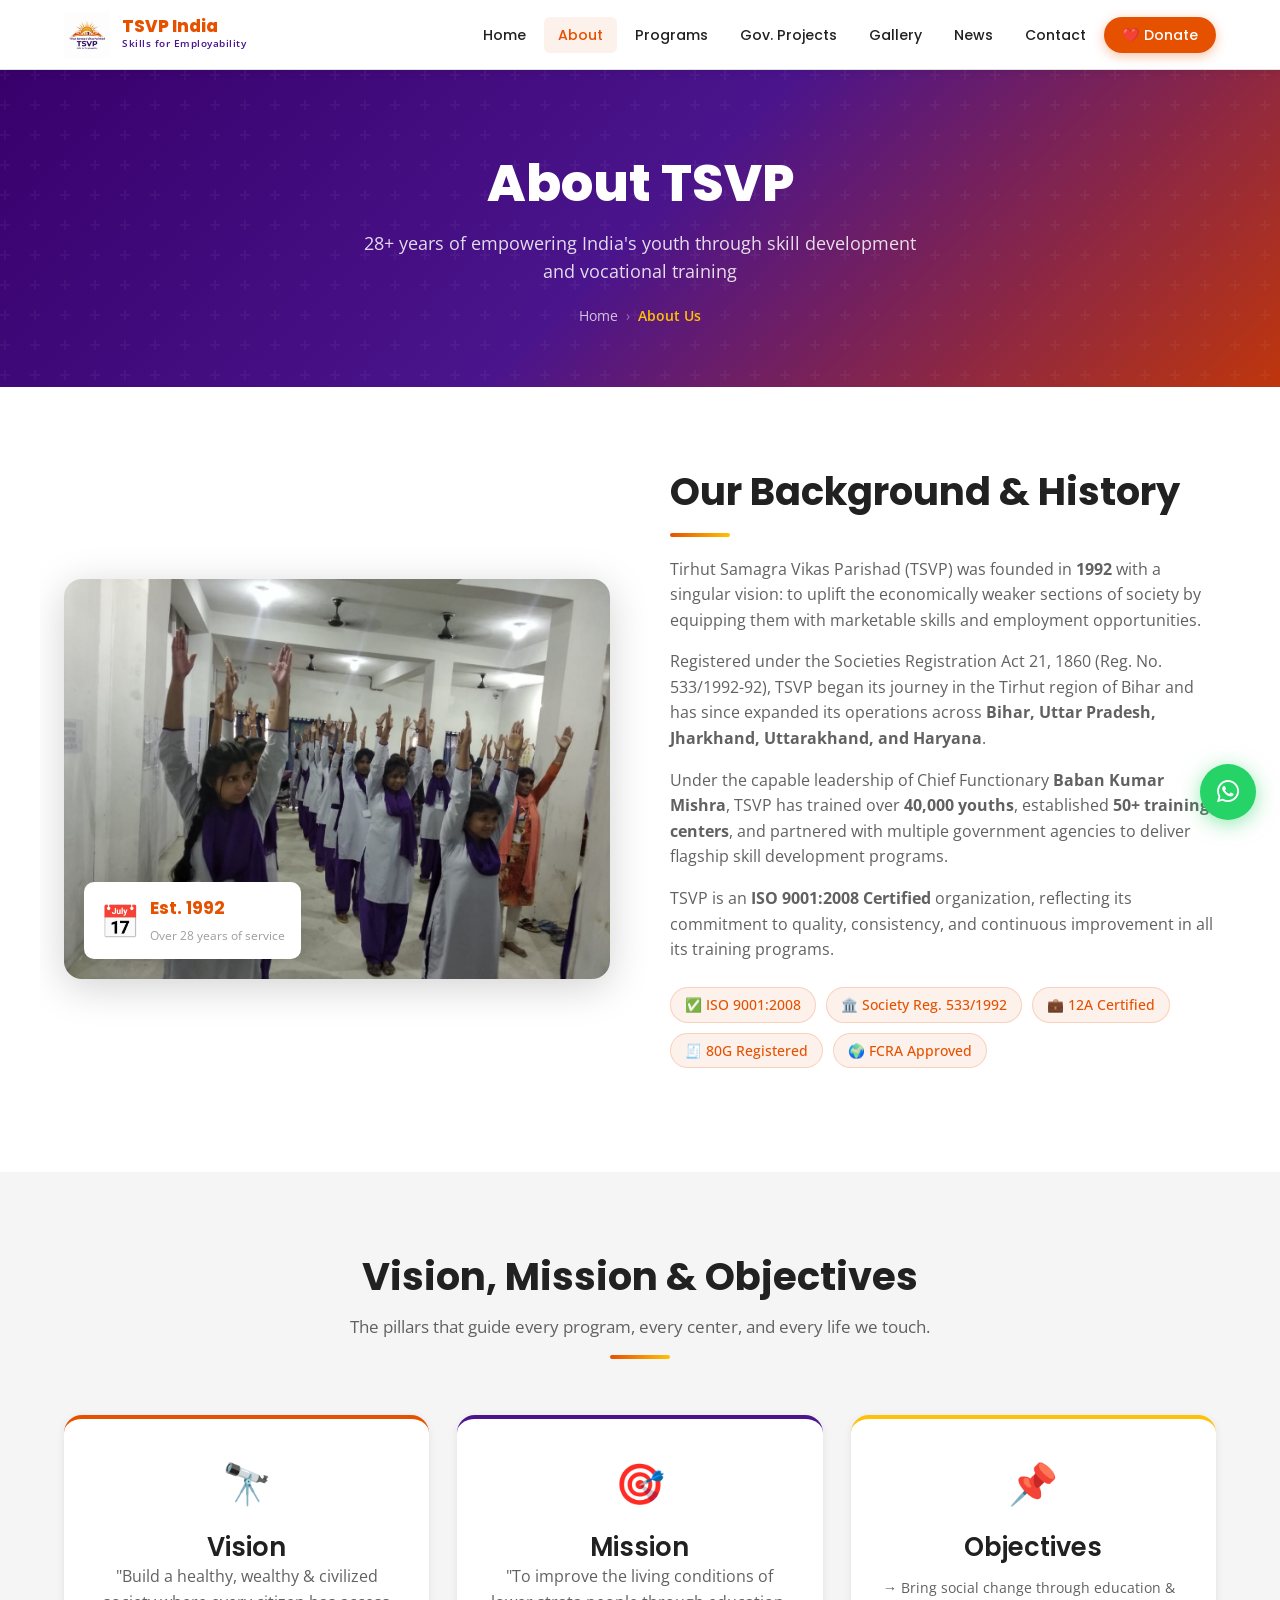
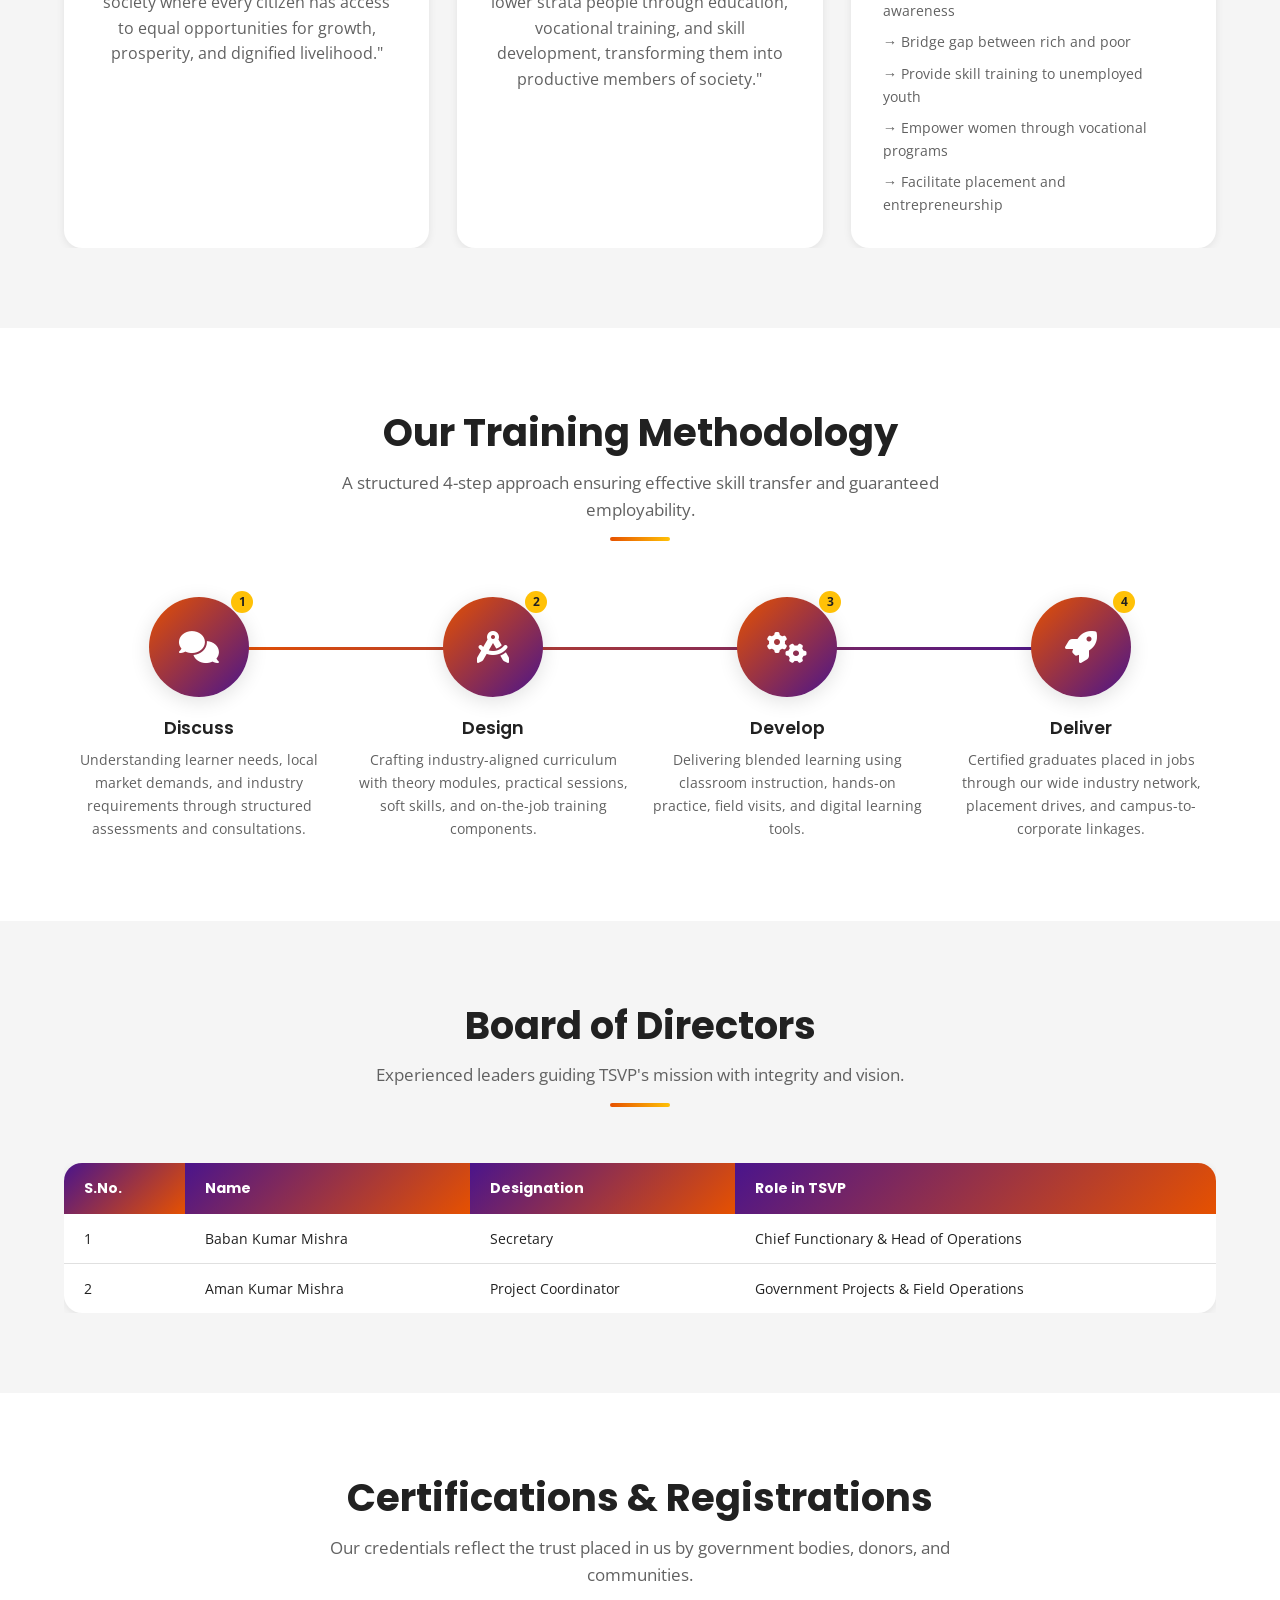
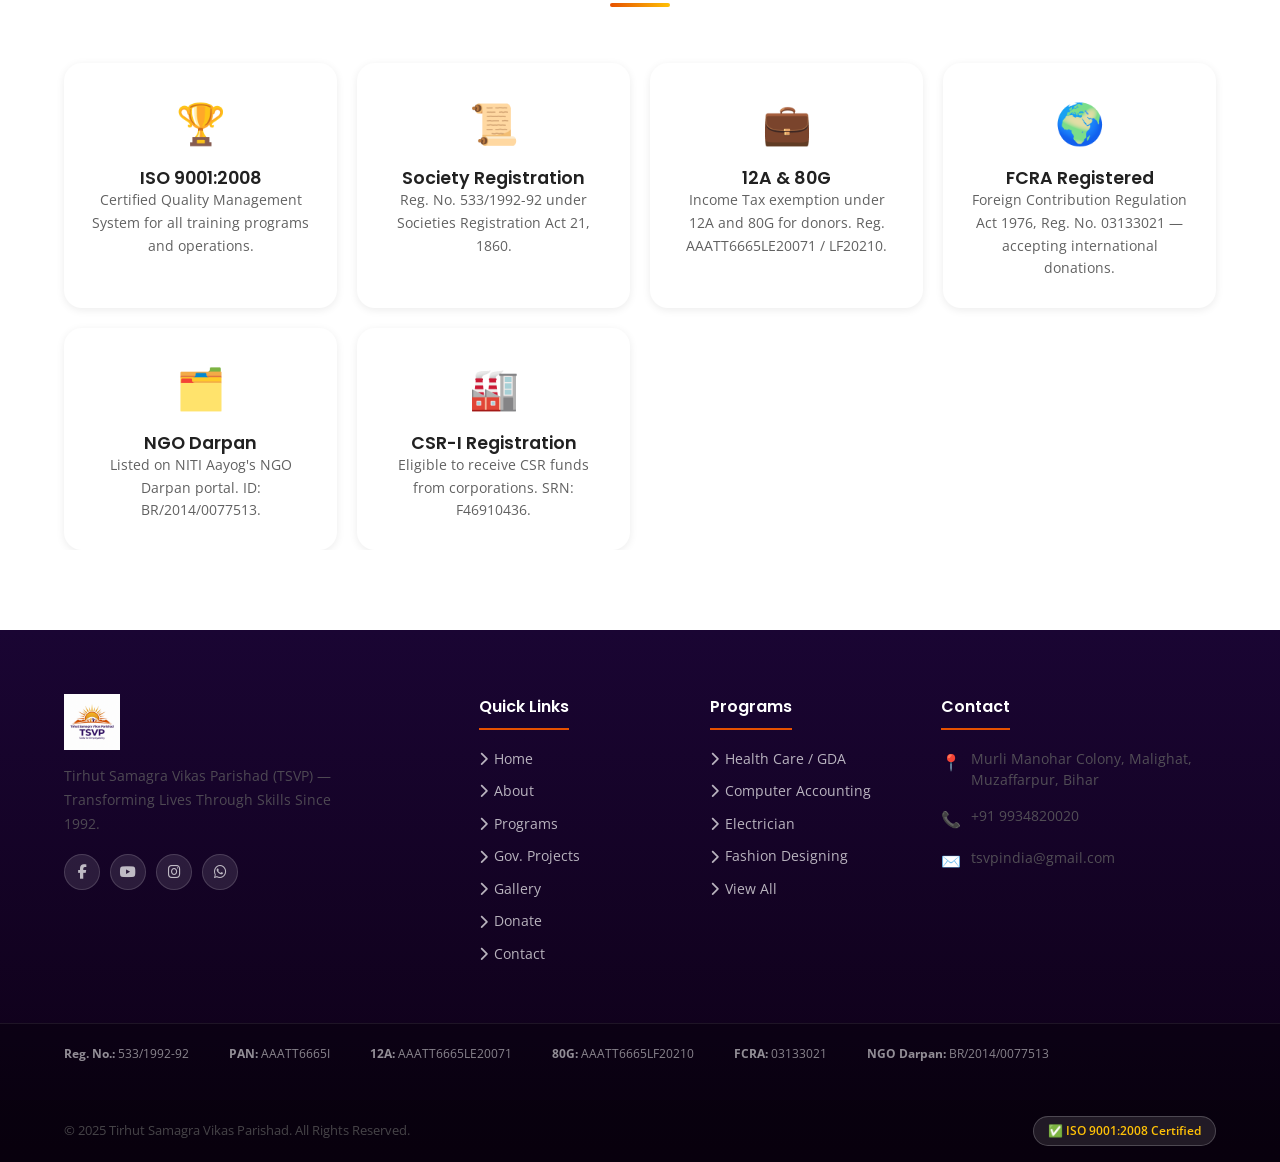
==== about.html @ 784c634b "Modernize TSVP India: WhatsApp integration & Responsive UI fixes" ====
<!DOCTYPE html>
<html lang="en">

<head>
    <meta charset="UTF-8" />
    <meta name="viewport" content="width=device-width, initial-scale=1.0" />
    <title>About Us — TSVP India | Tirhut Samagra Vikas Parishad</title>
    <meta name="description"
        content="Learn about Tirhut Samagra Vikas Parishad (TSVP) — our history, vision, mission, and the team dedicated to empowering youth through vocational training since 1992." />
    <link rel="stylesheet" href="css/style.css?v=2" />
    <link rel="stylesheet" href="https://cdnjs.cloudflare.com/ajax/libs/font-awesome/6.5.0/css/all.min.css" />
</head>

<body>

    <!-- NAVBAR -->
    <nav class="navbar">
        <div class="container">
            <a href="index.html" class="navbar-brand">
                <img src="images/logo.png" alt="TSVP Logo" />
                <div class="navbar-brand-text">
                    <span class="brand-name">TSVP India</span>
                    <span class="brand-tagline">Skills for Employability</span>
                </div>
            </a>
            <ul class="navbar-nav">
                <li><a href="index.html">Home</a></li>
                <li><a href="about.html">About</a></li>
                <li><a href="programs.html">Programs</a></li>
                <li><a href="projects.html">Gov. Projects</a></li>
                <li><a href="gallery.html">Gallery</a></li>
                <li><a href="news.html">News</a></li>
                <li><a href="contact.html">Contact</a></li>
                <li><a href="donate.html" class="navbar-donate-btn">❤️ Donate</a></li>
            </ul>
            <button class="hamburger" aria-label="Toggle menu"><span></span><span></span><span></span></button>
        </div>
    </nav>
    <nav class="mobile-nav">
        <a href="index.html">🏠 Home</a>
        <a href="about.html">📋 About</a>
        <a href="programs.html">📚 Programs</a>
        <a href="projects.html">🏛️ Gov. Projects</a>
        <a href="gallery.html">🖼️ Gallery</a>
        <a href="news.html">📰 News &amp; Events</a>
        <a href="contact.html">📞 Contact</a>
        <a href="donate.html">❤️ Donate Now</a>
    </nav>

    <!-- PAGE HERO -->
    <div class="page-offset"></div>
    <section class="page-hero">
        <div class="page-hero-content container">
            <h1>About TSVP</h1>
            <p>28+ years of empowering India's youth through skill development and vocational training</p>
            <div class="breadcrumb">
                <a href="index.html">Home</a>
                <span class="sep">›</span>
                <span class="current">About Us</span>
            </div>
        </div>
    </section>

    <!-- BACKGROUND & HISTORY -->
    <section class="section section-alt">
        <div class="container">
            <div class="about-intro-grid">
                <div class="about-intro-img">
                    <img src="images/Students%20exercise.jpeg" alt="TSVP Training Center"
                        onerror="this.style.background='linear-gradient(135deg,#4A148C,#E65100)';this.style.height='420px';" />
                    <div class="about-intro-badge">
                        <span class="badge-icon">📅</span>
                        <div class="badge-text">
                            <strong>Est. 1992</strong>
                            <span>Over 28 years of service</span>
                        </div>
                    </div>
                </div>
                <div class="about-intro-content">
                    <div class="section-header" style="text-align:left;margin-bottom:20px;">
                        <h2>Our Background &amp; History</h2>
                        <div class="title-line" style="margin:12px 0 0;"></div>
                    </div>
                    <p>Tirhut Samagra Vikas Parishad (TSVP) was founded in <strong>1992</strong> with a singular vision:
                        to uplift the economically weaker sections of society by equipping them with marketable skills
                        and employment opportunities.</p>
                    <p>Registered under the Societies Registration Act 21, 1860 (Reg. No. 533/1992-92), TSVP began its
                        journey in the Tirhut region of Bihar and has since expanded its operations across
                        <strong>Bihar, Uttar Pradesh, Jharkhand, Uttarakhand, and Haryana</strong>.
                    </p>
                    <p>Under the capable leadership of Chief Functionary <strong>Baban Kumar Mishra</strong>, TSVP has
                        trained over <strong>40,000 youths</strong>, established <strong>50+ training centers</strong>,
                        and partnered with multiple government agencies to deliver flagship skill development programs.
                    </p>
                    <p>TSVP is an <strong>ISO 9001:2008 Certified</strong> organization, reflecting its commitment to
                        quality, consistency, and continuous improvement in all its training programs.</p>
                    <div class="about-intro-highlights">
                        <span class="highlight-tag">✅ ISO 9001:2008</span>
                        <span class="highlight-tag">🏛️ Society Reg. 533/1992</span>
                        <span class="highlight-tag">💼 12A Certified</span>
                        <span class="highlight-tag">🧾 80G Registered</span>
                        <span class="highlight-tag">🌍 FCRA Approved</span>
                    </div>
                </div>
            </div>
        </div>
    </section>

    <!-- VISION MISSION GOALS -->
    <section class="section">
        <div class="container">
            <div class="section-header">
                <h2>Vision, Mission &amp; Objectives</h2>
                <p>The pillars that guide every program, every center, and every life we touch.</p>
                <div class="title-line"></div>
            </div>
            <div class="vmg-grid">
                <div class="vmg-card">
                    <div class="vmg-icon">🔭</div>
                    <h3>Vision</h3>
                    <p>"Build a healthy, wealthy &amp; civilized society where every citizen has access to equal
                        opportunities for growth, prosperity, and dignified livelihood."</p>
                </div>
                <div class="vmg-card">
                    <div class="vmg-icon">🎯</div>
                    <h3>Mission</h3>
                    <p>"To improve the living conditions of lower strata people through education, vocational training,
                        and skill development, transforming them into productive members of society."</p>
                </div>
                <div class="vmg-card">
                    <div class="vmg-icon">📌</div>
                    <h3>Objectives</h3>
                    <ul style="text-align:left;margin-top:12px;">
                        <li style="margin-bottom:8px;font-size:0.9rem;color:var(--text-light);">→ Bring social change
                            through education &amp; awareness</li>
                        <li style="margin-bottom:8px;font-size:0.9rem;color:var(--text-light);">→ Bridge gap between
                            rich and poor</li>
                        <li style="margin-bottom:8px;font-size:0.9rem;color:var(--text-light);">→ Provide skill training
                            to unemployed youth</li>
                        <li style="margin-bottom:8px;font-size:0.9rem;color:var(--text-light);">→ Empower women through
                            vocational programs</li>
                        <li style="font-size:0.9rem;color:var(--text-light);">→ Facilitate placement and
                            entrepreneurship</li>
                    </ul>
                </div>
            </div>
        </div>
    </section>

    <!-- OUR APPROACH -->
    <section class="section section-alt">
        <div class="container">
            <div class="section-header">
                <h2>Our Training Methodology</h2>
                <p>A structured 4-step approach ensuring effective skill transfer and guaranteed employability.</p>
                <div class="title-line"></div>
            </div>
            <div class="approach-steps">
                <div class="approach-step">
                    <div class="step-circle">
                        <i class="fas fa-comments"></i>
                        <span class="step-number">1</span>
                    </div>
                    <h4>Discuss</h4>
                    <p style="font-size:0.9rem;color:var(--text-light);margin-top:8px;">Understanding learner needs,
                        local market demands, and industry requirements through structured assessments and
                        consultations.</p>
                </div>
                <div class="approach-step">
                    <div class="step-circle">
                        <i class="fas fa-drafting-compass"></i>
                        <span class="step-number">2</span>
                    </div>
                    <h4>Design</h4>
                    <p style="font-size:0.9rem;color:var(--text-light);margin-top:8px;">Crafting industry-aligned
                        curriculum with theory modules, practical sessions, soft skills, and on-the-job training
                        components.</p>
                </div>
                <div class="approach-step">
                    <div class="step-circle">
                        <i class="fas fa-cogs"></i>
                        <span class="step-number">3</span>
                    </div>
                    <h4>Develop</h4>
                    <p style="font-size:0.9rem;color:var(--text-light);margin-top:8px;">Delivering blended learning
                        using classroom instruction, hands-on practice, field visits, and digital learning tools.</p>
                </div>
                <div class="approach-step">
                    <div class="step-circle">
                        <i class="fas fa-rocket"></i>
                        <span class="step-number">4</span>
                    </div>
                    <h4>Deliver</h4>
                    <p style="font-size:0.9rem;color:var(--text-light);margin-top:8px;">Certified graduates placed in
                        jobs through our wide industry network, placement drives, and campus-to-corporate linkages.</p>
                </div>
            </div>
        </div>
    </section>

    <!-- BOARD OF DIRECTORS -->
    <section class="section">
        <div class="container">
            <div class="section-header">
                <h2>Board of Directors</h2>
                <p>Experienced leaders guiding TSVP's mission with integrity and vision.</p>
                <div class="title-line"></div>
            </div>
            <div style="overflow-x:auto;">
                <table class="board-table">
                    <thead>
                        <tr>
                            <th>S.No.</th>
                            <th>Name</th>
                            <th>Designation</th>
                            <th>Role in TSVP</th>
                        </tr>
                    </thead>
                    <tbody>
                        <tr>
                            <td>1</td>
                            <td>Baban Kumar Mishra</td>
                            <td>Secretary</td>
                            <td>Chief Functionary &amp; Head of Operations</td>
                        </tr>
                        <tr>
                            <td>2</td>
                            <td>Aman Kumar Mishra</td>
                            <td>Project Coordinator</td>
                            <td>Government Projects &amp; Field Operations</td>
                        </tr>
                    </tbody>
                </table>
            </div>
        </div>
    </section>

    <!-- ISO & CERTIFICATIONS -->
    <section class="section section-alt">
        <div class="container">
            <div class="section-header">
                <h2>Certifications &amp; Registrations</h2>
                <p>Our credentials reflect the trust placed in us by government bodies, donors, and communities.</p>
                <div class="title-line"></div>
            </div>
            <div style="display:grid;grid-template-columns:repeat(auto-fit,minmax(260px,1fr));gap:20px;">
                <div class="card" style="padding:28px;text-align:center;">
                    <div style="font-size:2.5rem;margin-bottom:12px;">🏆</div>
                    <h4>ISO 9001:2008</h4>
                    <p style="font-size:0.88rem;">Certified Quality Management System for all training programs and
                        operations.</p>
                </div>
                <div class="card" style="padding:28px;text-align:center;">
                    <div style="font-size:2.5rem;margin-bottom:12px;">📜</div>
                    <h4>Society Registration</h4>
                    <p style="font-size:0.88rem;">Reg. No. 533/1992-92 under Societies Registration Act 21, 1860.</p>
                </div>
                <div class="card" style="padding:28px;text-align:center;">
                    <div style="font-size:2.5rem;margin-bottom:12px;">💼</div>
                    <h4>12A &amp; 80G</h4>
                    <p style="font-size:0.88rem;">Income Tax exemption under 12A and 80G for donors. Reg.
                        AAATT6665LE20071 / LF20210.</p>
                </div>
                <div class="card" style="padding:28px;text-align:center;">
                    <div style="font-size:2.5rem;margin-bottom:12px;">🌍</div>
                    <h4>FCRA Registered</h4>
                    <p style="font-size:0.88rem;">Foreign Contribution Regulation Act 1976, Reg. No. 03133021 —
                        accepting international donations.</p>
                </div>
                <div class="card" style="padding:28px;text-align:center;">
                    <div style="font-size:2.5rem;margin-bottom:12px;">🗂️</div>
                    <h4>NGO Darpan</h4>
                    <p style="font-size:0.88rem;">Listed on NITI Aayog's NGO Darpan portal. ID: BR/2014/0077513.</p>
                </div>
                <div class="card" style="padding:28px;text-align:center;">
                    <div style="font-size:2.5rem;margin-bottom:12px;">🏭</div>
                    <h4>CSR-I Registration</h4>
                    <p style="font-size:0.88rem;">Eligible to receive CSR funds from corporations. SRN: F46910436.</p>
                </div>
            </div>
        </div>
    </section>

    <!-- FOOTER (shared) -->
    <footer class="footer">
        <div class="container">
            <div class="footer-grid">
                <div class="footer-brand">
                    <img src="images/logo.png" alt="TSVP India Logo" />
                    <p>Tirhut Samagra Vikas Parishad (TSVP) — Transforming Lives Through Skills Since 1992.</p>
                    <div class="footer-social">
                        <a href="https://www.facebook.com/tirhutsamagravikasparishad" target="_blank"
                            aria-label="Facebook"><i class="fab fa-facebook-f"></i></a>

                        <a href="https://www.youtube.com/@tsvpindia" target="_blank" aria-label="YouTube"><i
                                class="fab fa-youtube"></i></a>
                        <a href="https://www.instagram.com/tsvpindia/" target="_blank" aria-label="Instagram"><i
                                class="fab fa-instagram"></i></a>
                        <a href="https://wa.me/919934820020" aria-label="WhatsApp"><i class="fab fa-whatsapp"></i></a>
                    </div>
                </div>
                <div class="footer-col">
                    <h5>Quick Links</h5>
                    <ul>
                        <li><a href="index.html"><i class="fas fa-chevron-right"></i> Home</a></li>
                        <li><a href="about.html"><i class="fas fa-chevron-right"></i> About</a></li>
                        <li><a href="programs.html"><i class="fas fa-chevron-right"></i> Programs</a></li>
                        <li><a href="projects.html"><i class="fas fa-chevron-right"></i> Gov. Projects</a></li>
                        <li><a href="gallery.html"><i class="fas fa-chevron-right"></i> Gallery</a></li>
                        <li><a href="donate.html"><i class="fas fa-chevron-right"></i> Donate</a></li>
                        <li><a href="contact.html"><i class="fas fa-chevron-right"></i> Contact</a></li>
                    </ul>
                </div>
                <div class="footer-col">
                    <h5>Programs</h5>
                    <ul>
                        <li><a href="programs.html"><i class="fas fa-chevron-right"></i> Health Care / GDA</a></li>
                        <li><a href="programs.html"><i class="fas fa-chevron-right"></i> Computer Accounting</a></li>
                        <li><a href="programs.html"><i class="fas fa-chevron-right"></i> Electrician</a></li>
                        <li><a href="programs.html"><i class="fas fa-chevron-right"></i> Fashion Designing</a></li>
                        <li><a href="programs.html"><i class="fas fa-chevron-right"></i> View All</a></li>
                    </ul>
                </div>
                <div class="footer-col">
                    <h5>Contact</h5>
                    <div class="footer-contact-item"><span class="icon">📍</span>
                        <p>Murli Manohar Colony, Malighat, Muzaffarpur, Bihar</p>
                    </div>
                    <div class="footer-contact-item"><span class="icon">📞</span>
                        <p><a href="tel:+919934820020" style="color:inherit;">+91 9934820020</a></p>
                    </div>
                    <div class="footer-contact-item"><span class="icon">✉️</span>
                        <p><a href="mailto:tsvpindia@gmail.com" style="color:inherit;">tsvpindia@gmail.com</a></p>
                    </div>
                </div>
            </div>
        </div>
        <div class="footer-reg">
            <div class="container">
                <div class="footer-reg-grid">
                    <div class="footer-reg-item"><strong>Reg. No.:</strong> 533/1992-92</div>
                    <div class="footer-reg-item"><strong>PAN:</strong> AAATT6665I</div>
                    <div class="footer-reg-item"><strong>12A:</strong> AAATT6665LE20071</div>
                    <div class="footer-reg-item"><strong>80G:</strong> AAATT6665LF20210</div>
                    <div class="footer-reg-item"><strong>FCRA:</strong> 03133021</div>
                    <div class="footer-reg-item"><strong>NGO Darpan:</strong> BR/2014/0077513</div>
                </div>
            </div>
        </div>
        <div class="footer-bottom">
            <div class="container"
                style="display:flex;justify-content:space-between;align-items:center;flex-wrap:wrap;gap:10px;">
                <p>© 2025 Tirhut Samagra Vikas Parishad. All Rights Reserved.</p>
                <span class="iso-badge">✅ ISO 9001:2008 Certified</span>
            </div>
        </div>
    </footer>

    <a href="https://wa.me/919934820020" class="whatsapp-btn" target="_blank" aria-label="WhatsApp"><i
            class="fab fa-whatsapp"></i></a>
    <button class="back-top-btn" aria-label="Back to top"><i class="fas fa-chevron-up"></i></button>
    <script src="js/main.js"></script>
</body>

</html>
---- css/style.css ----
/* ============================================
   TSVP India — Shared Design System
   Tirhut Samagra Vikas Parishad
   ============================================ */

@import url('https://fonts.googleapis.com/css2?family=Poppins:wght@300;400;500;600;700;800&family=Open+Sans:wght@300;400;500;600&display=swap');

/* ---- CSS Variables ---- */
:root {
  --primary: #E65100;
  --primary-light: #FF8A50;
  --primary-dark: #BF360C;
  --secondary: #4A148C;
  --secondary-light: #7B1FA2;
  --secondary-dark: #38006b;
  --accent: #FFC107;
  --white: #FFFFFF;
  --bg: #F5F5F5;
  --bg-dark: #EEEEEE;
  --text: #212121;
  --text-light: #616161;
  --text-muted: #9E9E9E;
  --border: #E0E0E0;
  --success: #2E7D32;
  --shadow-sm: 0 2px 8px rgba(0, 0, 0, 0.08);
  --shadow: 0 4px 20px rgba(0, 0, 0, 0.12);
  --shadow-lg: 0 8px 40px rgba(0, 0, 0, 0.18);
  --radius: 10px;
  --radius-lg: 18px;
  --nav-height: 70px;
  --transition: all 0.3s ease;
}

/* ---- Reset & Base ---- */
*,
*::before,
*::after {
  box-sizing: border-box;
  margin: 0;
  padding: 0;
}

html {
  scroll-behavior: smooth;
  font-size: 16px;
}

body {
  font-family: 'Open Sans', sans-serif;
  color: var(--text);
  background: var(--bg);
  line-height: 1.6;
  overflow-x: hidden;
  width: 100%;
  position: relative;
}

img {
  max-width: 100%;
  display: block;
}

a {
  text-decoration: none;
  color: inherit;
}

ul {
  list-style: none;
}

button {
  cursor: pointer;
  border: none;
  outline: none;
}

/* ---- Typography ---- */
h1,
h2,
h3,
h4,
h5,
h6 {
  font-family: 'Poppins', sans-serif;
  line-height: 1.3;
  color: var(--text);
}

h1 {
  font-size: clamp(2rem, 5vw, 3.2rem);
  font-weight: 800;
}

@media (max-width: 768px) {
  h1 {
    font-size: 2.2rem;
  }

  h2 {
    font-size: 1.8rem;
  }

  h3 {
    font-size: 1.4rem;
  }
}

@media (max-width: 480px) {
  h1 {
    font-size: 1.8rem;
  }

  h2 {
    font-size: 1.5rem;
  }

  h3 {
    font-size: 1.25rem;
  }
}

h2 {
  font-size: clamp(1.6rem, 3.5vw, 2.4rem);
  font-weight: 700;
}

h3 {
  font-size: clamp(1.2rem, 2.5vw, 1.6rem);
  font-weight: 600;
}

h4 {
  font-size: 1.1rem;
  font-weight: 600;
}

p {
  font-size: 1rem;
  color: var(--text-light);
}

/* ---- Section Layout ---- */
.section {
  padding: 80px 0;
}

.section-alt {
  background: var(--white);
}

.container {
  width: 100%;
  max-width: 1200px;
  margin: 0 auto;
  padding: 0 24px;
  position: relative;
  overflow: hidden;
}

.section-header {
  text-align: center;
  margin-bottom: 56px;
}

.section-header h2 {
  margin-bottom: 12px;
}

.section-header p {
  max-width: 640px;
  margin: 0 auto;
  font-size: 1.05rem;
}

/* ---- Section Title Decorator ---- */
.title-line {
  width: 60px;
  height: 4px;
  background: linear-gradient(90deg, var(--primary), var(--accent));
  border-radius: 2px;
  margin: 14px auto 0;
}

/* ---- Buttons ---- */
.btn {
  display: inline-flex;
  align-items: center;
  gap: 8px;
  padding: 12px 30px;
  border-radius: 50px;
  font-family: 'Poppins', sans-serif;
  font-size: 0.95rem;
  font-weight: 600;
  transition: var(--transition);
  cursor: pointer;
  border: 2px solid transparent;
}

.btn-primary {
  background: var(--primary);
  color: var(--white);
  box-shadow: 0 4px 15px rgba(230, 81, 0, 0.35);
}

.btn-primary:hover {
  background: var(--primary-dark);
  transform: translateY(-2px);
  box-shadow: 0 6px 20px rgba(230, 81, 0, 0.4);
}

.btn-secondary {
  background: var(--secondary);
  color: var(--white);
  box-shadow: 0 4px 15px rgba(74, 20, 140, 0.3);
}

.btn-secondary:hover {
  background: var(--secondary-dark);
  transform: translateY(-2px);
}

.btn-outline {
  background: transparent;
  color: var(--primary);
  border-color: var(--primary);
}

.btn-outline:hover {
  background: var(--primary);
  color: var(--white);
}

.btn-outline-white {
  background: transparent;
  color: var(--white);
  border-color: var(--white);
}

.btn-outline-white:hover {
  background: var(--white);
  color: var(--primary);
}

.btn-white {
  background: var(--white);
  color: var(--primary);
}

.btn-white:hover {
  background: var(--bg);
  transform: translateY(-2px);
}

/* ---- Cards ---- */
.card {
  background: var(--white);
  border-radius: var(--radius-lg);
  box-shadow: var(--shadow-sm);
  transition: var(--transition);
  overflow: hidden;
}

.card:hover {
  transform: translateY(-6px);
  box-shadow: var(--shadow-lg);
}

/* ============================================
   NAVBAR
   ============================================ */
.navbar {
  position: fixed;
  top: 0;
  left: 0;
  right: 0;
  z-index: 1000;
  height: var(--nav-height);
  background: rgba(255, 255, 255, 0.98);
  backdrop-filter: blur(10px);
  border-bottom: 1px solid var(--border);
  box-shadow: var(--shadow-sm);
  transition: var(--transition);
}

.navbar.scrolled {
  box-shadow: var(--shadow);
}

.navbar .container {
  display: flex;
  align-items: center;
  justify-content: space-between;
  height: 100%;
}

.navbar-brand {
  display: flex;
  align-items: center;
  gap: 12px;
}

.navbar-brand img {
  height: 46px;
  width: auto;
}

.navbar-brand-text {
  display: flex;
  flex-direction: column;
}

.navbar-brand-text .brand-name {
  font-family: 'Poppins', sans-serif;
  font-weight: 800;
  font-size: 1.05rem;
  color: var(--primary);
  line-height: 1.1;
}

.navbar-brand-text .brand-tagline {
  font-size: 0.65rem;
  color: var(--secondary);
  font-weight: 600;
  letter-spacing: 0.5px;
}

.navbar-nav {
  display: flex;
  align-items: center;
  gap: 4px;
}

.navbar-nav a {
  padding: 8px 14px;
  border-radius: 6px;
  font-family: 'Poppins', sans-serif;
  font-size: 0.88rem;
  font-weight: 500;
  color: var(--text);
  transition: var(--transition);
  white-space: nowrap;
}

.navbar-nav a:hover,
.navbar-nav a.active {
  color: var(--primary);
  background: rgba(230, 81, 0, 0.08);
}

.navbar-donate-btn {
  background: var(--primary) !important;
  color: var(--white) !important;
  border-radius: 50px !important;
  padding: 8px 18px !important;
  box-shadow: 0 3px 12px rgba(230, 81, 0, 0.35);
}

.navbar-donate-btn:hover {
  background: var(--primary-dark) !important;
  transform: translateY(-1px);
}

.hamburger {
  display: none;
  flex-direction: column;
  gap: 5px;
  background: none;
  border: none;
  cursor: pointer;
  padding: 4px;
}

.hamburger span {
  display: block;
  width: 26px;
  height: 2.5px;
  background: var(--text);
  border-radius: 3px;
  transition: var(--transition);
}

.hamburger.open span:nth-child(1) {
  transform: translateY(7.5px) rotate(45deg);
}

.hamburger.open span:nth-child(2) {
  opacity: 0;
}

.hamburger.open span:nth-child(3) {
  transform: translateY(-7.5px) rotate(-45deg);
}

/* Mobile nav */
.mobile-nav {
  display: none;
  position: fixed;
  top: var(--nav-height);
  left: 0;
  right: 0;
  background: var(--white);
  border-bottom: 3px solid var(--primary);
  box-shadow: var(--shadow-lg);
  z-index: 999;
  padding: 16px 0;
  animation: slideDown 0.25s ease;
}

@keyframes slideDown {
  from {
    transform: translateY(-8px);
    opacity: 0;
  }

  to {
    transform: translateY(0);
    opacity: 1;
  }
}

.mobile-nav.open {
  display: block;
}

.mobile-nav a {
  display: block;
  padding: 12px 24px;
  font-family: 'Poppins', sans-serif;
  font-size: 0.95rem;
  font-weight: 500;
  color: var(--text);
  border-bottom: 1px solid var(--bg-dark);
  transition: var(--transition);
}

.mobile-nav a:hover,
.mobile-nav a.active {
  color: var(--primary);
  background: var(--bg);
}

/* Offset for fixed nav */
.page-offset {
  padding-top: var(--nav-height);
}

/* ============================================
   HERO
   ============================================ */
.hero {
  position: relative;
  min-height: 90vh;
  display: flex;
  align-items: center;
  overflow: hidden;
  background: linear-gradient(135deg, var(--secondary-dark) 0%, var(--secondary) 40%, var(--primary-dark) 100%);
}

.hero-slider {
  position: absolute;
  inset: 0;
  z-index: 0;
}

.hero-slide {
  position: absolute;
  inset: 0;
  background-size: cover;
  background-position: center;
  opacity: 0;
  transition: opacity 1.2s ease;
}

.hero-slide.active {
  opacity: 1;
}

.hero-overlay {
  position: absolute;
  inset: 0;
  background: linear-gradient(135deg, rgba(74, 20, 140, 0.82) 0%, rgba(230, 81, 0, 0.65) 100%);
  z-index: 1;
}

.hero-content {
  position: relative;
  z-index: 2;
  padding: 60px 0;
}

.hero-eyebrow {
  display: inline-flex;
  align-items: center;
  gap: 8px;
  background: rgba(255, 255, 255, 0.18);
  border: 1px solid rgba(255, 255, 255, 0.3);
  backdrop-filter: blur(8px);
  color: var(--white);
  font-size: 0.85rem;
  font-weight: 600;
  padding: 6px 16px;
  border-radius: 50px;
  margin-bottom: 20px;
  letter-spacing: 0.5px;
}

.hero-content h1 {
  color: var(--white);
  margin-bottom: 8px;
  text-shadow: 0 2px 10px rgba(0, 0, 0, 0.3);
}

.hero-tagline {
  font-size: clamp(1.1rem, 2.5vw, 1.5rem);
  color: var(--accent);
  font-family: 'Poppins', sans-serif;
  font-weight: 600;
  margin-bottom: 16px;
}

.hero-content p {
  color: rgba(255, 255, 255, 0.9);
  font-size: 1.05rem;
  max-width: 580px;
  margin-bottom: 36px;
}

.hero-btns {
  display: flex;
  gap: 16px;
  flex-wrap: wrap;
}

.hero-indicators {
  position: absolute;
  bottom: 30px;
  left: 50%;
  transform: translateX(-50%);
  display: flex;
  gap: 10px;
  z-index: 3;
}

.hero-indicators span {
  width: 10px;
  height: 10px;
  border-radius: 50%;
  background: rgba(255, 255, 255, 0.4);
  cursor: pointer;
  transition: var(--transition);
}

.hero-indicators span.active {
  background: var(--white);
  transform: scale(1.3);
}

/* ============================================
   STATS BAR
   ============================================ */
.stats-bar {
  background: linear-gradient(135deg, var(--primary) 0%, var(--primary-dark) 100%);
  padding: 32px 0;
}

.stats-grid {
  display: grid;
  grid-template-columns: repeat(5, 1fr);
  gap: 24px;
  text-align: center;
}

.stat-item {
  color: var(--white);
}

.stat-num {
  font-family: 'Poppins', sans-serif;
  font-size: clamp(1.8rem, 4vw, 2.8rem);
  font-weight: 800;
  display: block;
  line-height: 1;
  text-shadow: 0 2px 8px rgba(0, 0, 0, 0.2);
}

.stat-label {
  font-size: 0.82rem;
  opacity: 0.9;
  margin-top: 4px;
  font-weight: 500;
  letter-spacing: 0.3px;
}

/* ============================================
   ABOUT INTRO
   ============================================ */
.about-intro-grid {
  display: grid;
  grid-template-columns: 1fr 1fr;
  gap: 60px;
  align-items: center;
}

.about-intro-img {
  border-radius: var(--radius-lg);
  overflow: hidden;
  box-shadow: var(--shadow-lg);
  position: relative;
}

.about-intro-img img {
  width: 100%;
  height: 400px;
  object-fit: cover;
}

.about-intro-badge {
  position: absolute;
  bottom: 20px;
  left: 20px;
  background: var(--white);
  border-radius: var(--radius);
  padding: 12px 16px;
  box-shadow: var(--shadow);
  display: flex;
  align-items: center;
  gap: 10px;
}

.about-intro-badge .badge-icon {
  font-size: 2rem;
}

.about-intro-badge .badge-text strong {
  display: block;
  font-family: 'Poppins', sans-serif;
  font-size: 1.1rem;
  color: var(--primary);
}

.about-intro-badge .badge-text span {
  font-size: 0.78rem;
  color: var(--text-muted);
}

.about-intro-content h2 {
  margin-bottom: 16px;
}

.about-intro-content p {
  margin-bottom: 16px;
}

.about-intro-highlights {
  display: flex;
  flex-wrap: wrap;
  gap: 10px;
  margin: 24px 0;
}

.highlight-tag {
  background: rgba(230, 81, 0, 0.08);
  color: var(--primary);
  border: 1px solid rgba(230, 81, 0, 0.2);
  padding: 6px 14px;
  border-radius: 50px;
  font-size: 0.85rem;
  font-weight: 500;
}

/* ============================================
   PROGRAMS CARDS
   ============================================ */
.programs-grid {
  display: grid;
  grid-template-columns: repeat(3, 1fr);
  gap: 28px;
}

.program-card {
  background: var(--white);
  border-radius: var(--radius-lg);
  padding: 32px 28px;
  box-shadow: var(--shadow-sm);
  transition: var(--transition);
  border-bottom: 4px solid transparent;
  text-align: center;
}

.program-card:hover {
  transform: translateY(-6px);
  box-shadow: var(--shadow-lg);
  border-bottom-color: var(--primary);
}

.program-card .card-icon {
  width: 70px;
  height: 70px;
  border-radius: 50%;
  background: linear-gradient(135deg, rgba(230, 81, 0, 0.1), rgba(74, 20, 140, 0.08));
  display: flex;
  align-items: center;
  justify-content: center;
  font-size: 2rem;
  margin: 0 auto 20px;
  transition: var(--transition);
}

.program-card:hover .card-icon {
  background: linear-gradient(135deg, var(--primary), var(--secondary));
}

.program-card h4 {
  margin-bottom: 10px;
}

.program-card p {
  font-size: 0.9rem;
}

.program-card .duration-tag {
  display: inline-block;
  margin-top: 14px;
  background: var(--bg);
  color: var(--text-muted);
  font-size: 0.78rem;
  font-weight: 600;
  padding: 4px 12px;
  border-radius: 50px;
}

/* ============================================
   PARTNERS STRIP
   ============================================ */
.partners-section {
  background: var(--white);
  padding: 48px 0;
  border-top: 1px solid var(--border);
}

.partners-strip {
  display: flex;
  flex-wrap: wrap;
  align-items: center;
  justify-content: center;
  gap: 32px;
}

.partner-logo {
  display: flex;
  align-items: center;
  gap: 8px;
  background: var(--bg);
  border-radius: var(--radius);
  padding: 12px 22px;
  font-weight: 700;
  font-size: 0.85rem;
  color: var(--text-light);
  border: 1px solid var(--border);
  transition: var(--transition);
}

.partner-logo:hover {
  background: var(--primary);
  color: var(--white);
  border-color: var(--primary);
  transform: scale(1.05);
}

/* ============================================
   GALLERY PREVIEW
   ============================================ */
.gallery-grid {
  display: grid;
  grid-template-columns: repeat(3, 1fr);
  grid-template-rows: repeat(2, 220px);
  gap: 14px;
}

.gallery-item {
  border-radius: var(--radius);
  overflow: hidden;
  position: relative;
  cursor: pointer;
}

.gallery-item img {
  width: 100%;
  height: 100%;
  object-fit: cover;
  transition: transform 0.4s ease;
}

.gallery-item:hover img {
  transform: scale(1.08);
}

.gallery-item .gallery-overlay {
  position: absolute;
  inset: 0;
  background: linear-gradient(rgba(0, 0, 0, 0), rgba(74, 20, 140, 0.7));
  opacity: 0;
  transition: var(--transition);
  display: flex;
  align-items: flex-end;
  padding: 14px;
}

.gallery-item:hover .gallery-overlay {
  opacity: 1;
}

.gallery-item .gallery-overlay span {
  color: var(--white);
  font-weight: 600;
  font-size: 0.9rem;
}

/* ============================================
   NEWS CARDS
   ============================================ */
.news-grid {
  display: grid;
  grid-template-columns: repeat(3, 1fr);
  gap: 28px;
}

.news-card {
  border-radius: var(--radius-lg);
  overflow: hidden;
  background: var(--white);
  box-shadow: var(--shadow-sm);
  transition: var(--transition);
}

.news-card:hover {
  transform: translateY(-5px);
  box-shadow: var(--shadow);
}

.news-card-img {
  height: 180px;
  overflow: hidden;
}

.news-card-img img {
  width: 100%;
  height: 100%;
  object-fit: cover;
  transition: transform 0.4s;
}

.news-card:hover .news-card-img img {
  transform: scale(1.06);
}

.news-card-body {
  padding: 22px;
}

.news-date {
  font-size: 0.78rem;
  color: var(--primary);
  font-weight: 600;
  text-transform: uppercase;
  letter-spacing: 0.5px;
  margin-bottom: 8px;
}

.news-card-body h4 {
  margin-bottom: 8px;
}

.news-card-body p {
  font-size: 0.88rem;
}

.news-tag {
  display: inline-block;
  background: rgba(74, 20, 140, 0.08);
  color: var(--secondary);
  font-size: 0.72rem;
  font-weight: 700;
  padding: 3px 10px;
  border-radius: 50px;
  text-transform: uppercase;
  letter-spacing: 0.5px;
  margin-bottom: 8px;
}

/* ============================================
   DONATION CTA BANNER
   ============================================ */
.donate-banner {
  background: linear-gradient(135deg, var(--secondary) 0%, var(--primary) 100%);
  padding: 72px 0;
  text-align: center;
  position: relative;
  overflow: hidden;
}

.donate-banner::before {
  content: '';
  position: absolute;
  top: -50%;
  left: -25%;
  width: 150%;
  height: 200%;
  background: radial-gradient(circle, rgba(255, 193, 7, 0.15) 0%, transparent 60%);
}

.donate-banner h2,
.donate-banner p {
  color: var(--white);
}

.donate-banner p {
  font-size: 1.1rem;
  margin: 12px 0 32px;
  opacity: 0.92;
}

.donate-banner .btn-group {
  display: flex;
  gap: 16px;
  justify-content: center;
  flex-wrap: wrap;
}

/* ============================================
   TESTIMONIALS
   ============================================ */
.testimonials-grid {
  display: grid;
  grid-template-columns: repeat(3, 1fr);
  gap: 28px;
}

.testimonial-card {
  background: var(--white);
  border-radius: var(--radius-lg);
  padding: 32px;
  box-shadow: var(--shadow-sm);
  position: relative;
  transition: var(--transition);
}

.testimonial-card:hover {
  transform: translateY(-5px);
  box-shadow: var(--shadow);
}

.testimonial-quote {
  font-size: 2rem;
  color: var(--primary);
  line-height: 1;
  margin-bottom: 14px;
}

.testimonial-card p {
  font-style: italic;
  font-size: 0.95rem;
  margin-bottom: 20px;
}

.testimonial-author {
  display: flex;
  align-items: center;
  gap: 12px;
}

.author-avatar {
  width: 46px;
  height: 46px;
  border-radius: 50%;
  background: linear-gradient(135deg, var(--primary), var(--secondary));
  display: flex;
  align-items: center;
  justify-content: center;
  color: var(--white);
  font-family: 'Poppins', sans-serif;
  font-weight: 700;
  font-size: 1rem;
}

.author-info strong {
  display: block;
  font-size: 0.92rem;
  font-family: 'Poppins', sans-serif;
}

.author-info span {
  font-size: 0.78rem;
  color: var(--text-muted);
}

/* ============================================
   FOOTER
   ============================================ */
.footer {
  background: linear-gradient(180deg, #1a0533 0%, #0d0015 100%);
  color: rgba(255, 255, 255, 0.8);
  padding: 64px 0 0;
}

.footer-grid {
  display: grid;
  grid-template-columns: 2fr 1fr 1fr 1.5fr;
  gap: 48px;
  margin-bottom: 48px;
}

.footer-brand img {
  height: 56px;
  width: auto;
  margin-bottom: 14px;
}

.footer-brand p {
  font-size: 0.88rem;
  opacity: 0.75;
  max-width: 280px;
  line-height: 1.7;
}

.footer-social {
  display: flex;
  gap: 10px;
  margin-top: 18px;
}

.footer-social a {
  width: 36px;
  height: 36px;
  border-radius: 50%;
  background: rgba(255, 255, 255, 0.1);
  border: 1px solid rgba(255, 255, 255, 0.15);
  display: flex;
  align-items: center;
  justify-content: center;
  color: rgba(255, 255, 255, 0.7);
  font-size: 0.9rem;
  transition: var(--transition);
}

.footer-social a:hover {
  background: var(--primary);
  border-color: var(--primary);
  color: var(--white);
  transform: translateY(-2px);
}

.footer-col h5 {
  color: var(--white);
  font-family: 'Poppins', sans-serif;
  font-size: 1rem;
  font-weight: 600;
  margin-bottom: 18px;
  padding-bottom: 10px;
  border-bottom: 2px solid var(--primary);
  display: inline-block;
}

.footer-col ul li {
  margin-bottom: 10px;
}

.footer-col ul li a {
  color: rgba(255, 255, 255, 0.7);
  font-size: 0.88rem;
  transition: var(--transition);
  display: flex;
  align-items: center;
  gap: 6px;
}

.footer-col ul li a:hover {
  color: var(--accent);
  padding-left: 4px;
}

.footer-contact-item {
  display: flex;
  gap: 10px;
  margin-bottom: 14px;
}

.footer-contact-item .icon {
  font-size: 1rem;
  color: var(--accent);
  margin-top: 2px;
  flex-shrink: 0;
}

.footer-contact-item p {
  font-size: 0.85rem;
  opacity: 0.8;
}

.footer-reg {
  background: rgba(0, 0, 0, 0.3);
  border-top: 1px solid rgba(255, 255, 255, 0.08);
  padding: 20px 0;
  margin-top: 0;
}

.footer-reg-grid {
  display: flex;
  flex-wrap: wrap;
  gap: 20px 40px;
  margin-bottom: 16px;
}

.footer-reg-item {
  font-size: 0.78rem;
  opacity: 0.65;
}

.footer-reg-item strong {
  color: rgba(255, 255, 255, 0.85);
}

.footer-bottom {
  background: rgba(0, 0, 0, 0.4);
  padding: 16px 0;
  display: flex;
  align-items: center;
  justify-content: space-between;
  flex-wrap: wrap;
  gap: 10px;
}

.footer-bottom p {
  font-size: 0.82rem;
  opacity: 0.7;
}

.iso-badge {
  background: rgba(255, 255, 255, 0.1);
  border: 1px solid rgba(255, 255, 255, 0.2);
  padding: 4px 14px;
  border-radius: 50px;
  font-size: 0.75rem;
  font-weight: 600;
  color: var(--accent);
}

/* ============================================
   FLOATING BUTTONS
   ============================================ */
.whatsapp-btn {
  position: fixed;
  bottom: 80px;
  right: 24px;
  z-index: 900;
  width: 56px;
  height: 56px;
  border-radius: 50%;
  background: #25D366;
  color: var(--white);
  display: flex;
  align-items: center;
  justify-content: center;
  box-shadow: 0 4px 20px rgba(37, 211, 102, 0.5);
  font-size: 1.6rem;
  transition: var(--transition);
  animation: pulse-green 2s infinite;
}

.whatsapp-btn:hover {
  transform: scale(1.1);
  box-shadow: 0 6px 24px rgba(37, 211, 102, 0.6);
}

@keyframes pulse-green {

  0%,
  100% {
    box-shadow: 0 4px 20px rgba(37, 211, 102, 0.5);
  }

  50% {
    box-shadow: 0 4px 30px rgba(37, 211, 102, 0.8), 0 0 0 8px rgba(37, 211, 102, 0.1);
  }
}

.back-top-btn {
  position: fixed;
  bottom: 24px;
  right: 24px;
  z-index: 900;
  width: 46px;
  height: 46px;
  border-radius: 50%;
  background: var(--primary);
  color: var(--white);
  display: flex;
  align-items: center;
  justify-content: center;
  box-shadow: var(--shadow);
  font-size: 1.1rem;
  opacity: 0;
  transform: translateY(16px);
  transition: var(--transition);
  pointer-events: none;
}

.back-top-btn.visible {
  opacity: 1;
  transform: translateY(0);
  pointer-events: all;
}

.back-top-btn:hover {
  background: var(--primary-dark);
  transform: translateY(-2px);
}

/* ============================================
   PAGE HERO (inner pages)
   ============================================ */
.page-hero {
  background: linear-gradient(135deg, var(--secondary-dark) 0%, var(--secondary) 50%, var(--primary-dark) 100%);
  padding: 80px 0 60px;
  text-align: center;
  position: relative;
  overflow: hidden;
}

.page-hero::before {
  content: '';
  position: absolute;
  inset: 0;
  background: url("data:image/svg+xml,%3Csvg width='60' height='60' viewBox='0 0 60 60' xmlns='http://www.w3.org/2000/svg'%3E%3Cg fill='none' fill-rule='evenodd'%3E%3Cg fill='%23ffffff' fill-opacity='0.04'%3E%3Cpath d='M36 34v-4h-2v4h-4v2h4v4h2v-4h4v-2h-4zm0-30V0h-2v4h-4v2h4v4h2V6h4V4h-4zM6 34v-4H4v4H0v2h4v4h2v-4h4v-2H6zM6 4V0H4v4H0v2h4v4h2V6h4V4H6z'/%3E%3C/g%3E%3C/g%3E%3C/svg%3E");
}

.page-hero-content {
  position: relative;
  z-index: 1;
}

.page-hero h1 {
  color: var(--white);
  margin-bottom: 12px;
}

.page-hero p {
  color: rgba(255, 255, 255, 0.85);
  font-size: 1.1rem;
  max-width: 580px;
  margin: 0 auto 20px;
}

.breadcrumb {
  display: flex;
  align-items: center;
  justify-content: center;
  gap: 8px;
}

.breadcrumb a,
.breadcrumb span {
  font-size: 0.85rem;
  color: rgba(255, 255, 255, 0.75);
}

.breadcrumb a:hover {
  color: var(--accent);
}

.breadcrumb .sep {
  color: rgba(255, 255, 255, 0.4);
}

.breadcrumb .current {
  color: var(--accent);
  font-weight: 600;
}

/* ============================================
   LIGHTBOX
   ============================================ */
.lightbox {
  position: fixed;
  inset: 0;
  z-index: 9999;
  background: rgba(0, 0, 0, 0.92);
  display: none;
  align-items: center;
  justify-content: center;
}

.lightbox.open {
  display: flex;
}

.lightbox-img {
  max-width: 90vw;
  max-height: 86vh;
  border-radius: 8px;
  object-fit: contain;
}

.lightbox-close {
  position: absolute;
  top: 20px;
  right: 24px;
  width: 40px;
  height: 40px;
  border-radius: 50%;
  background: rgba(255, 255, 255, 0.15);
  color: var(--white);
  font-size: 1.5rem;
  display: flex;
  align-items: center;
  justify-content: center;
  cursor: pointer;
  transition: var(--transition);
}

.lightbox-close:hover {
  background: var(--primary);
}

.lightbox-caption {
  position: absolute;
  bottom: 24px;
  left: 50%;
  transform: translateX(-50%);
  color: rgba(255, 255, 255, 0.8);
  font-size: 0.9rem;
  text-align: center;
}

/* ============================================
   GALLERY FILTER
   ============================================ */
.gallery-filters {
  display: flex;
  flex-wrap: wrap;
  gap: 10px;
  justify-content: center;
  margin-bottom: 40px;
}

.filter-btn {
  padding: 8px 22px;
  border-radius: 50px;
  font-size: 0.88rem;
  font-weight: 600;
  border: 2px solid var(--border);
  background: var(--white);
  color: var(--text-light);
  transition: var(--transition);
  cursor: pointer;
}

.filter-btn:hover,
.filter-btn.active {
  background: var(--primary);
  color: var(--white);
  border-color: var(--primary);
}

.gallery-full-grid {
  display: grid;
  grid-template-columns: repeat(4, 1fr);
  gap: 16px;
}

.gallery-full-grid .gallery-item {
  height: 200px;
}

.gallery-item.hidden {
  display: none;
}

/* ============================================
   PROGRAMS FULL PAGE
   ============================================ */
.programs-full-grid {
  display: grid;
  grid-template-columns: repeat(3, 1fr);
  gap: 24px;
}

.course-card {
  background: var(--white);
  border-radius: var(--radius-lg);
  padding: 28px;
  box-shadow: var(--shadow-sm);
  transition: var(--transition);
  border-left: 4px solid transparent;
  position: relative;
}

.course-card:hover {
  transform: translateY(-4px);
  box-shadow: var(--shadow);
  border-left-color: var(--primary);
}

.course-card .course-icon {
  font-size: 2rem;
  margin-bottom: 14px;
}

.course-card h4 {
  margin-bottom: 8px;
}

.course-card .course-meta {
  display: flex;
  gap: 12px;
  flex-wrap: wrap;
  margin: 12px 0;
}

.course-meta-tag {
  display: flex;
  align-items: center;
  gap: 4px;
  font-size: 0.76rem;
  color: var(--text-muted);
}

.course-skills {
  display: flex;
  flex-wrap: wrap;
  gap: 6px;
  margin-top: 14px;
}

.skill-tag {
  background: var(--bg);
  color: var(--text-light);
  font-size: 0.72rem;
  font-weight: 600;
  padding: 3px 10px;
  border-radius: 50px;
}

/* ============================================
   GOVERNMENT PROJECTS
   ============================================ */
.projects-grid {
  display: grid;
  grid-template-columns: repeat(2, 1fr);
  gap: 24px;
}

.project-card {
  background: var(--white);
  border-radius: var(--radius-lg);
  padding: 28px;
  box-shadow: var(--shadow-sm);
  transition: var(--transition);
  display: flex;
  gap: 20px;
  align-items: flex-start;
}

.project-card:hover {
  transform: translateY(-4px);
  box-shadow: var(--shadow);
}

.project-card .proj-icon {
  width: 56px;
  height: 56px;
  border-radius: 12px;
  flex-shrink: 0;
  background: linear-gradient(135deg, var(--primary), var(--secondary));
  display: flex;
  align-items: center;
  justify-content: center;
  font-size: 1.5rem;
  color: var(--white);
}

.project-card h4 {
  margin-bottom: 6px;
}

.project-card p {
  font-size: 0.88rem;
}

.project-states {
  display: flex;
  flex-wrap: wrap;
  gap: 6px;
  margin-top: 10px;
}

.state-tag {
  background: rgba(74, 20, 140, 0.08);
  color: var(--secondary);
  font-size: 0.72rem;
  font-weight: 600;
  padding: 3px 10px;
  border-radius: 50px;
}

/* ============================================
   DONATE PAGE
   ============================================ */
.donate-grid {
  display: grid;
  grid-template-columns: 1.2fr 0.8fr;
  gap: 48px;
  align-items: start;
}

.donate-amounts {
  display: grid;
  grid-template-columns: repeat(2, 1fr);
  gap: 12px;
  margin: 24px 0;
}

.amount-btn {
  background: var(--white);
  border: 2px solid var(--border);
  border-radius: var(--radius);
  padding: 18px;
  text-align: center;
  cursor: pointer;
  transition: var(--transition);
  font-family: 'Poppins', sans-serif;
}

.amount-btn:hover,
.amount-btn.selected {
  border-color: var(--primary);
  background: rgba(230, 81, 0, 0.05);
}

.amount-btn .amount {
  font-size: 1.4rem;
  font-weight: 700;
  color: var(--primary);
  display: block;
}

.amount-btn .impact {
  font-size: 0.75rem;
  color: var(--text-muted);
}

.custom-amount input {
  width: 100%;
  padding: 14px 20px;
  border: 2px solid var(--border);
  border-radius: var(--radius);
  font-size: 1rem;
  font-family: 'Open Sans', sans-serif;
  transition: var(--transition);
  outline: none;
}

.custom-amount input:focus {
  border-color: var(--primary);
}

.bank-info {
  background: var(--bg);
  border-radius: var(--radius);
  padding: 24px;
  margin: 20px 0;
}

.bank-row {
  display: flex;
  justify-content: space-between;
  padding: 8px 0;
  border-bottom: 1px solid var(--border);
  font-size: 0.9rem;
}

.bank-row:last-child {
  border-bottom: none;
}

.bank-row strong {
  color: var(--text);
  font-weight: 600;
}

.tax-benefits {
  background: linear-gradient(135deg, rgba(230, 81, 0, 0.06), rgba(74, 20, 140, 0.06));
  border-radius: var(--radius-lg);
  padding: 28px;
  border: 1px solid rgba(230, 81, 0, 0.15);
}

.tax-item {
  display: flex;
  gap: 12px;
  margin-bottom: 16px;
  align-items: flex-start;
}

.tax-item .tax-icon {
  font-size: 1.5rem;
  flex-shrink: 0;
}

/* ============================================
   CONTACT PAGE
   ============================================ */
.contact-grid {
  display: grid;
  grid-template-columns: 1fr 1.2fr;
  gap: 48px;
}

.contact-form {
  background: var(--white);
  border-radius: var(--radius-lg);
  padding: 40px;
  box-shadow: var(--shadow-sm);
}

.form-group {
  margin-bottom: 20px;
}

.form-group label {
  display: block;
  font-weight: 600;
  font-size: 0.9rem;
  margin-bottom: 6px;
  font-family: 'Poppins', sans-serif;
}

.form-group input,
.form-group select,
.form-group textarea {
  width: 100%;
  padding: 12px 16px;
  border: 2px solid var(--border);
  border-radius: var(--radius);
  font-size: 0.95rem;
  font-family: 'Open Sans', sans-serif;
  transition: var(--transition);
  outline: none;
  background: var(--bg);
}

.form-group input:focus,
.form-group select:focus,
.form-group textarea:focus {
  border-color: var(--primary);
  background: var(--white);
}

.form-grid {
  display: grid;
  grid-template-columns: 1fr 1fr;
  gap: 16px;
}

.contact-info-card {
  background: var(--white);
  border-radius: var(--radius-lg);
  padding: 28px;
  box-shadow: var(--shadow-sm);
  margin-bottom: 20px;
}

.contact-info-item {
  display: flex;
  gap: 16px;
  margin-bottom: 20px;
  align-items: flex-start;
}

.contact-info-icon {
  width: 46px;
  height: 46px;
  border-radius: 12px;
  flex-shrink: 0;
  background: linear-gradient(135deg, rgba(230, 81, 0, 0.12), rgba(74, 20, 140, 0.08));
  display: flex;
  align-items: center;
  justify-content: center;
  font-size: 1.2rem;
}

.map-embed {
  border-radius: var(--radius-lg);
  overflow: hidden;
  box-shadow: var(--shadow-sm);
}

.map-embed iframe {
  display: block;
  width: 100%;
  border: 0;
}

/* ============================================
   ABOUT PAGE SPECIFIC
   ============================================ */
.vmg-grid {
  display: grid;
  grid-template-columns: repeat(3, 1fr);
  gap: 28px;
}

.vmg-card {
  background: var(--white);
  border-radius: var(--radius-lg);
  padding: 32px;
  box-shadow: var(--shadow-sm);
  text-align: center;
  transition: var(--transition);
  border-top: 4px solid transparent;
}

.vmg-card:hover {
  transform: translateY(-5px);
  box-shadow: var(--shadow);
}

.vmg-card:nth-child(1) {
  border-top-color: var(--primary);
}

.vmg-card:nth-child(2) {
  border-top-color: var(--secondary);
}

.vmg-card:nth-child(3) {
  border-top-color: var(--accent);
}

.vmg-icon {
  font-size: 2.5rem;
  margin-bottom: 16px;
}

.approach-steps {
  display: grid;
  grid-template-columns: repeat(4, 1fr);
  gap: 24px;
  position: relative;
}

.approach-steps::before {
  content: '';
  position: absolute;
  top: 50px;
  left: 12.5%;
  right: 12.5%;
  height: 3px;
  background: linear-gradient(90deg, var(--primary), var(--secondary));
  z-index: 0;
}

.approach-step {
  text-align: center;
  position: relative;
  z-index: 1;
}

.step-circle {
  width: 100px;
  height: 100px;
  border-radius: 50%;
  margin: 0 auto 20px;
  background: linear-gradient(135deg, var(--primary), var(--secondary));
  display: flex;
  align-items: center;
  justify-content: center;
  font-size: 2rem;
  color: var(--white);
  box-shadow: var(--shadow);
}

.step-number {
  position: absolute;
  top: -6px;
  right: calc(50% - 54px);
  width: 22px;
  height: 22px;
  border-radius: 50%;
  background: var(--accent);
  color: var(--text);
  font-size: 0.72rem;
  font-weight: 700;
  display: flex;
  align-items: center;
  justify-content: center;
}

.board-table {
  width: 100%;
  border-collapse: collapse;
  background: var(--white);
  border-radius: var(--radius-lg);
  overflow: hidden;
  box-shadow: var(--shadow-sm);
}

.board-table th {
  background: linear-gradient(135deg, var(--secondary), var(--primary));
  color: var(--white);
  padding: 14px 20px;
  font-family: 'Poppins', sans-serif;
  font-size: 0.88rem;
  text-align: left;
}

.board-table td {
  padding: 13px 20px;
  border-bottom: 1px solid var(--border);
  font-size: 0.9rem;
}

.board-table tr:last-child td {
  border-bottom: none;
}

/* ============================================
   RESPONSIVE — TABLET
   ============================================ */
@media (max-width: 1024px) {
  .stats-grid {
    grid-template-columns: repeat(3, 1fr);
    gap: 16px;
  }

  .programs-grid {
    grid-template-columns: repeat(2, 1fr);
  }

  .footer-grid {
    grid-template-columns: 1fr 1fr;
    gap: 32px;
  }

  .gallery-full-grid {
    grid-template-columns: repeat(3, 1fr);
  }

  .approach-steps {
    grid-template-columns: repeat(2, 1fr);
  }

  .approach-steps::before {
    display: none;
  }

  .donate-grid {
    grid-template-columns: 1fr;
  }

  .contact-grid {
    grid-template-columns: 1fr;
  }
}

@media (max-width: 768px) {
  :root {
    --nav-height: 62px;
  }

  .section {
    padding: 56px 0;
  }

  .navbar-nav {
    display: none;
  }

  .hamburger {
    display: flex;
  }

  .stats-grid {
    grid-template-columns: repeat(2, 1fr);
    gap: 20px 10px;
  }

  .about-intro-grid {
    grid-template-columns: 1fr;
  }

  .programs-grid {
    grid-template-columns: 1fr;
  }

  .gallery-grid {
    grid-template-columns: repeat(2, 1fr);
    grid-template-rows: auto;
  }

  .news-grid {
    grid-template-columns: 1fr;
  }

  .testimonials-grid {
    grid-template-columns: 1fr;
  }

  .vmg-grid {
    grid-template-columns: 1fr;
  }

  .programs-full-grid {
    grid-template-columns: repeat(2, 1fr);
  }

  .projects-grid {
    grid-template-columns: 1fr;
  }

  .gallery-full-grid {
    grid-template-columns: repeat(2, 1fr);
  }

  .form-grid {
    grid-template-columns: 1fr;
  }

  .footer-grid {
    grid-template-columns: 1fr;
  }

  .footer-bottom {
    flex-direction: column;
    text-align: center;
  }

  .donate-amounts {
    grid-template-columns: repeat(2, 1fr);
  }

  .board-table {
    font-size: 0.82rem;
  }

  .back-top-btn {
    bottom: 20px !important;
    z-index: 1100 !important;
  }

  .whatsapp-btn {
    bottom: 90px !important;
    z-index: 1100 !important;
  }
}

@media (max-width: 480px) {
  .programs-full-grid {
    grid-template-columns: 1fr;
  }

  .gallery-full-grid {
    grid-template-columns: repeat(2, 1fr);
  }

  .gallery-full-grid .gallery-item {
    height: 140px;
  }

  .donate-amounts {
    grid-template-columns: 1fr;
  }

  .hero-btns {
    flex-direction: column;
  }

  .approach-steps {
    grid-template-columns: 1fr;
  }
}

/* Final Override for Floating Buttons (Mobile/Tablet) */
@media (max-width: 768px) {
  body .whatsapp-btn {
    bottom: 30px !important;
    left: 24px !important;
    right: auto !important;
    z-index: 1200 !important;
  }

  body .back-top-btn {
    bottom: 30px !important;
    right: 24px !important;
    z-index: 1200 !important;
  }
}
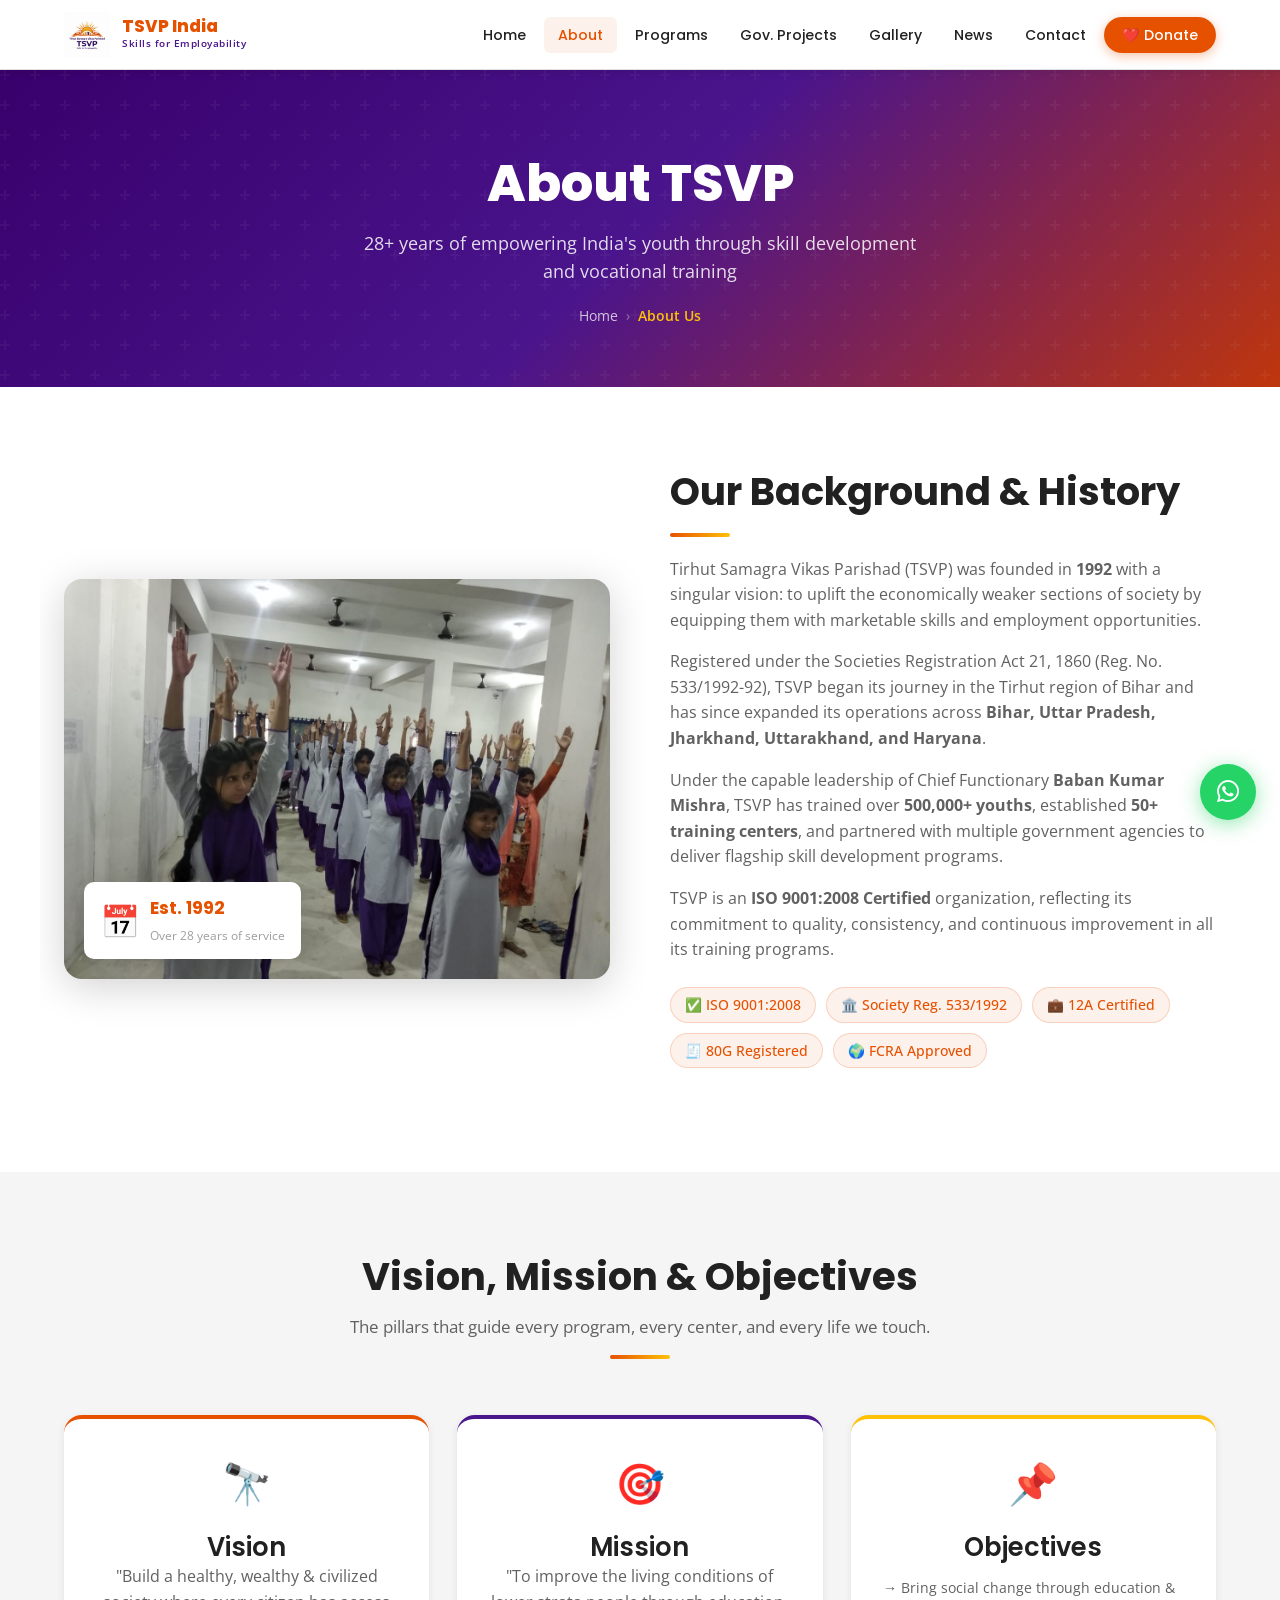
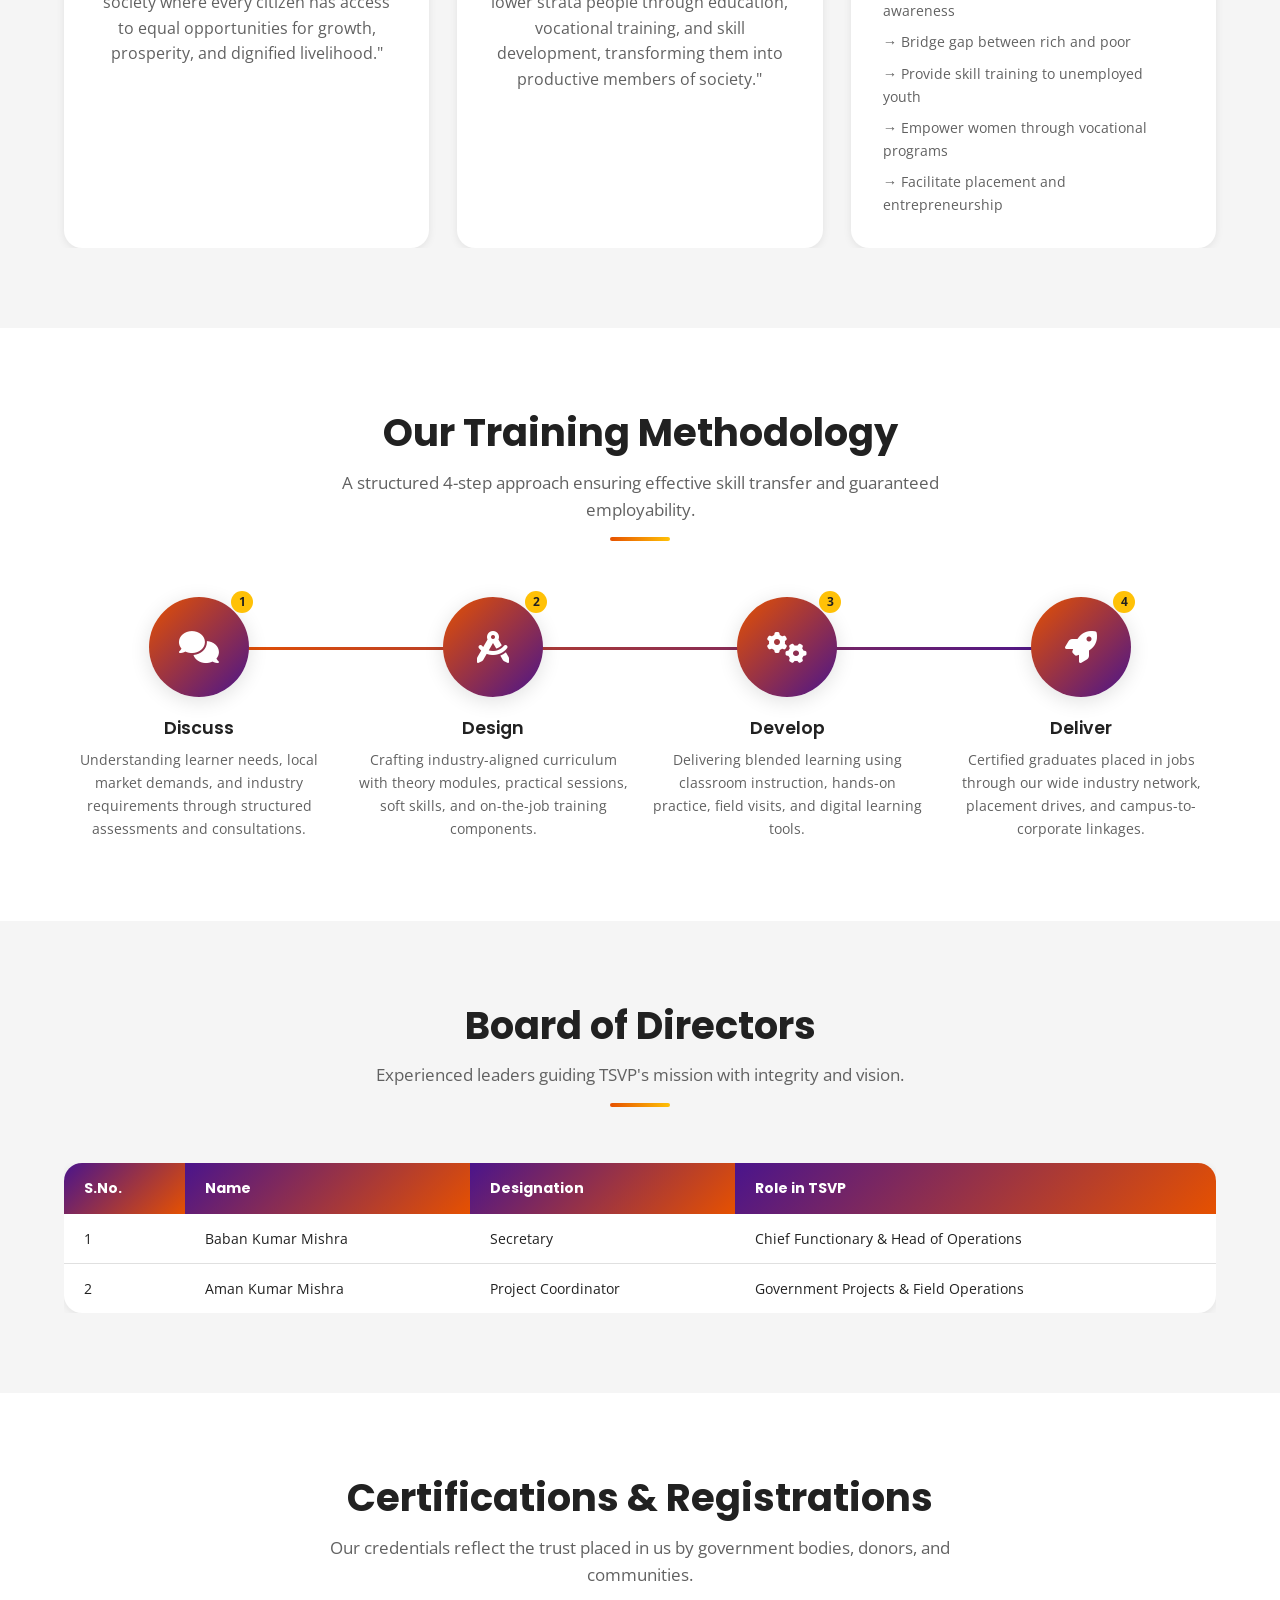
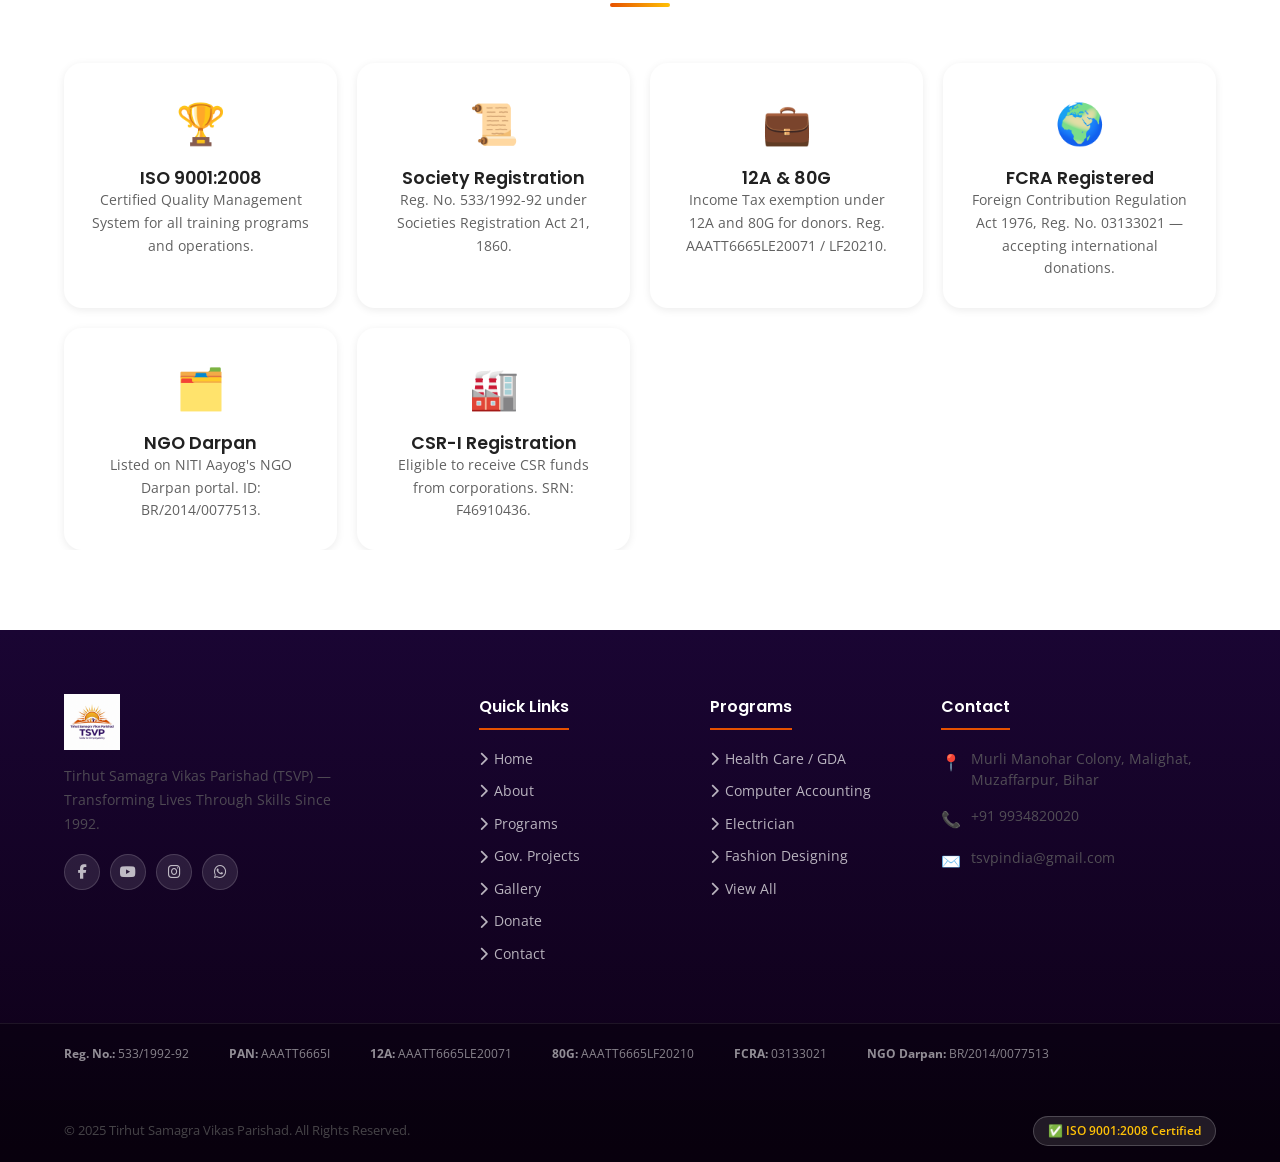
==== commit d349cd90: "Update youth trained statistic to 500,000+" ====
--- a/about.html
+++ b/about.html
@@ -89,7 +89,8 @@
                         <strong>Bihar, Uttar Pradesh, Jharkhand, Uttarakhand, and Haryana</strong>.
                     </p>
                     <p>Under the capable leadership of Chief Functionary <strong>Baban Kumar Mishra</strong>, TSVP has
-                        trained over <strong>40,000 youths</strong>, established <strong>50+ training centers</strong>,
+                        trained over <strong>500,000+ youths</strong>, established <strong>50+ training
+                            centers</strong>,
                         and partnered with multiple government agencies to deliver flagship skill development programs.
                     </p>
                     <p>TSVP is an <strong>ISO 9001:2008 Certified</strong> organization, reflecting its commitment to
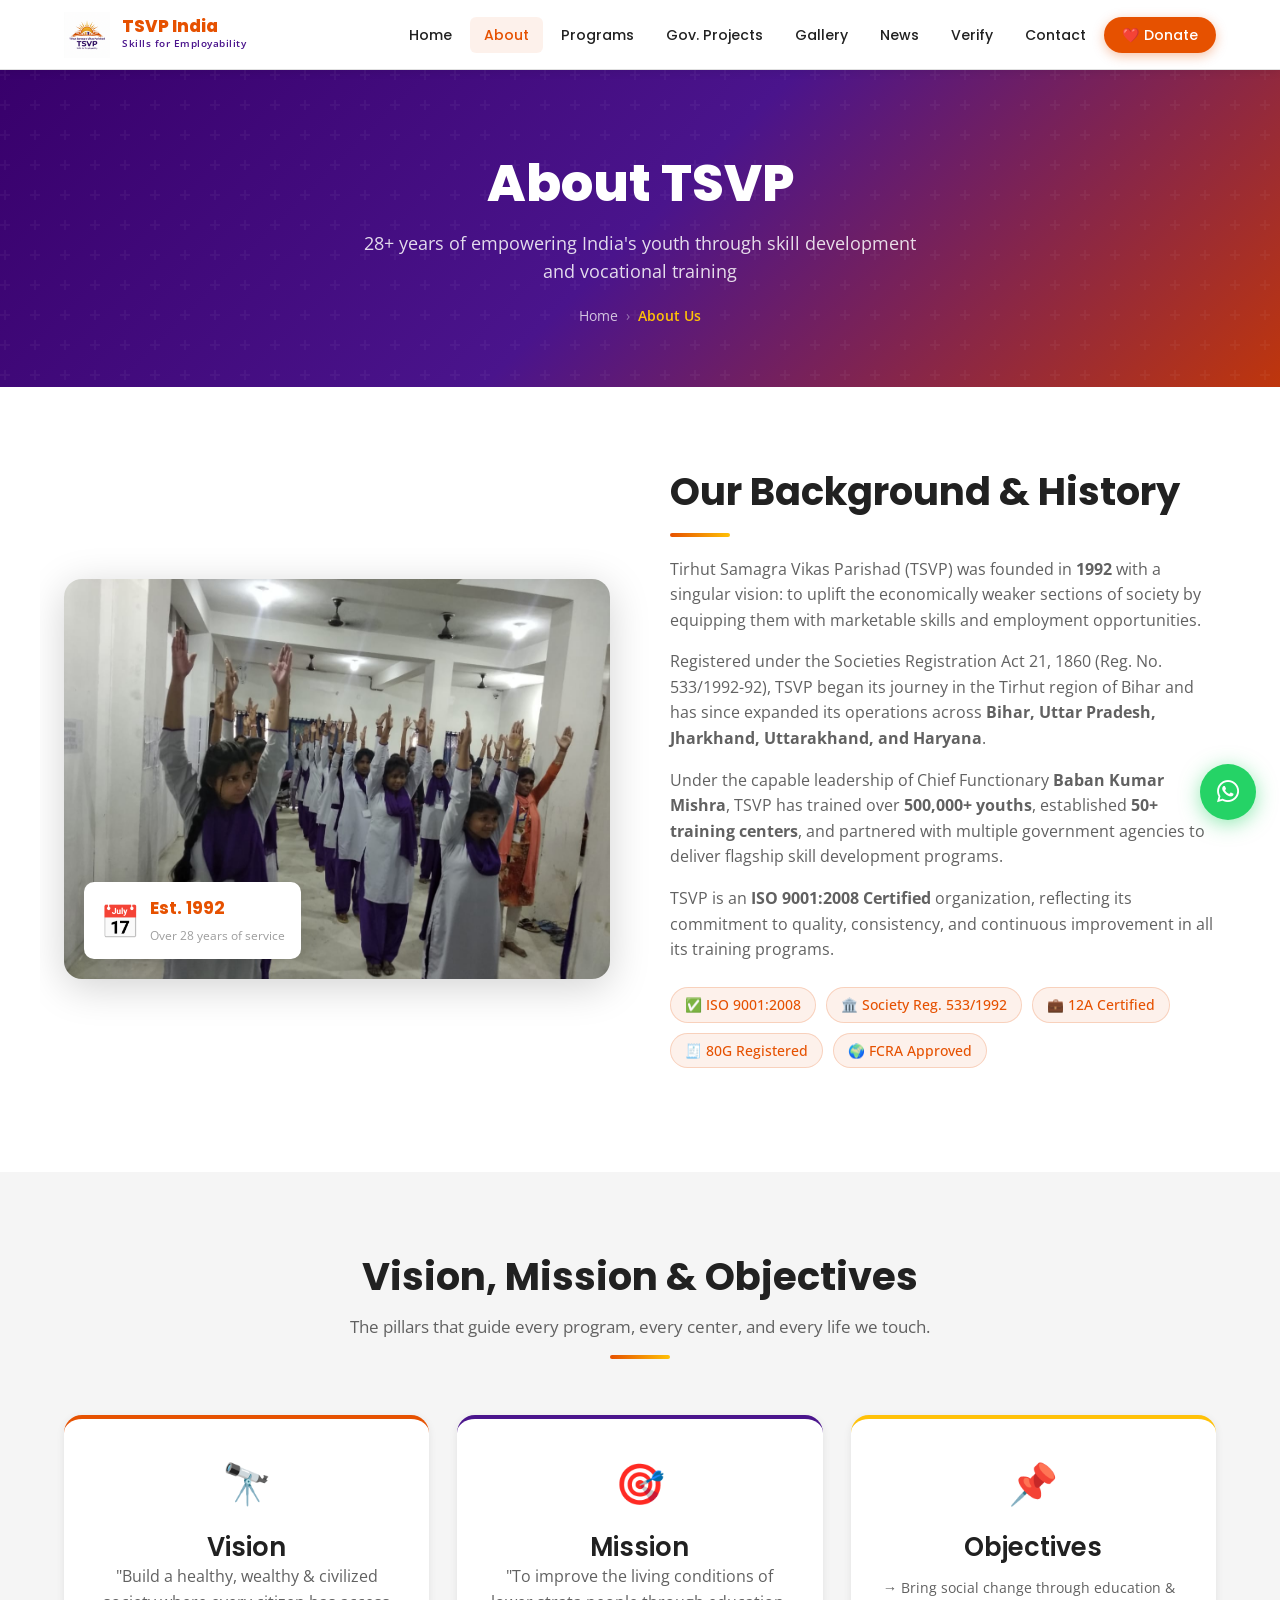
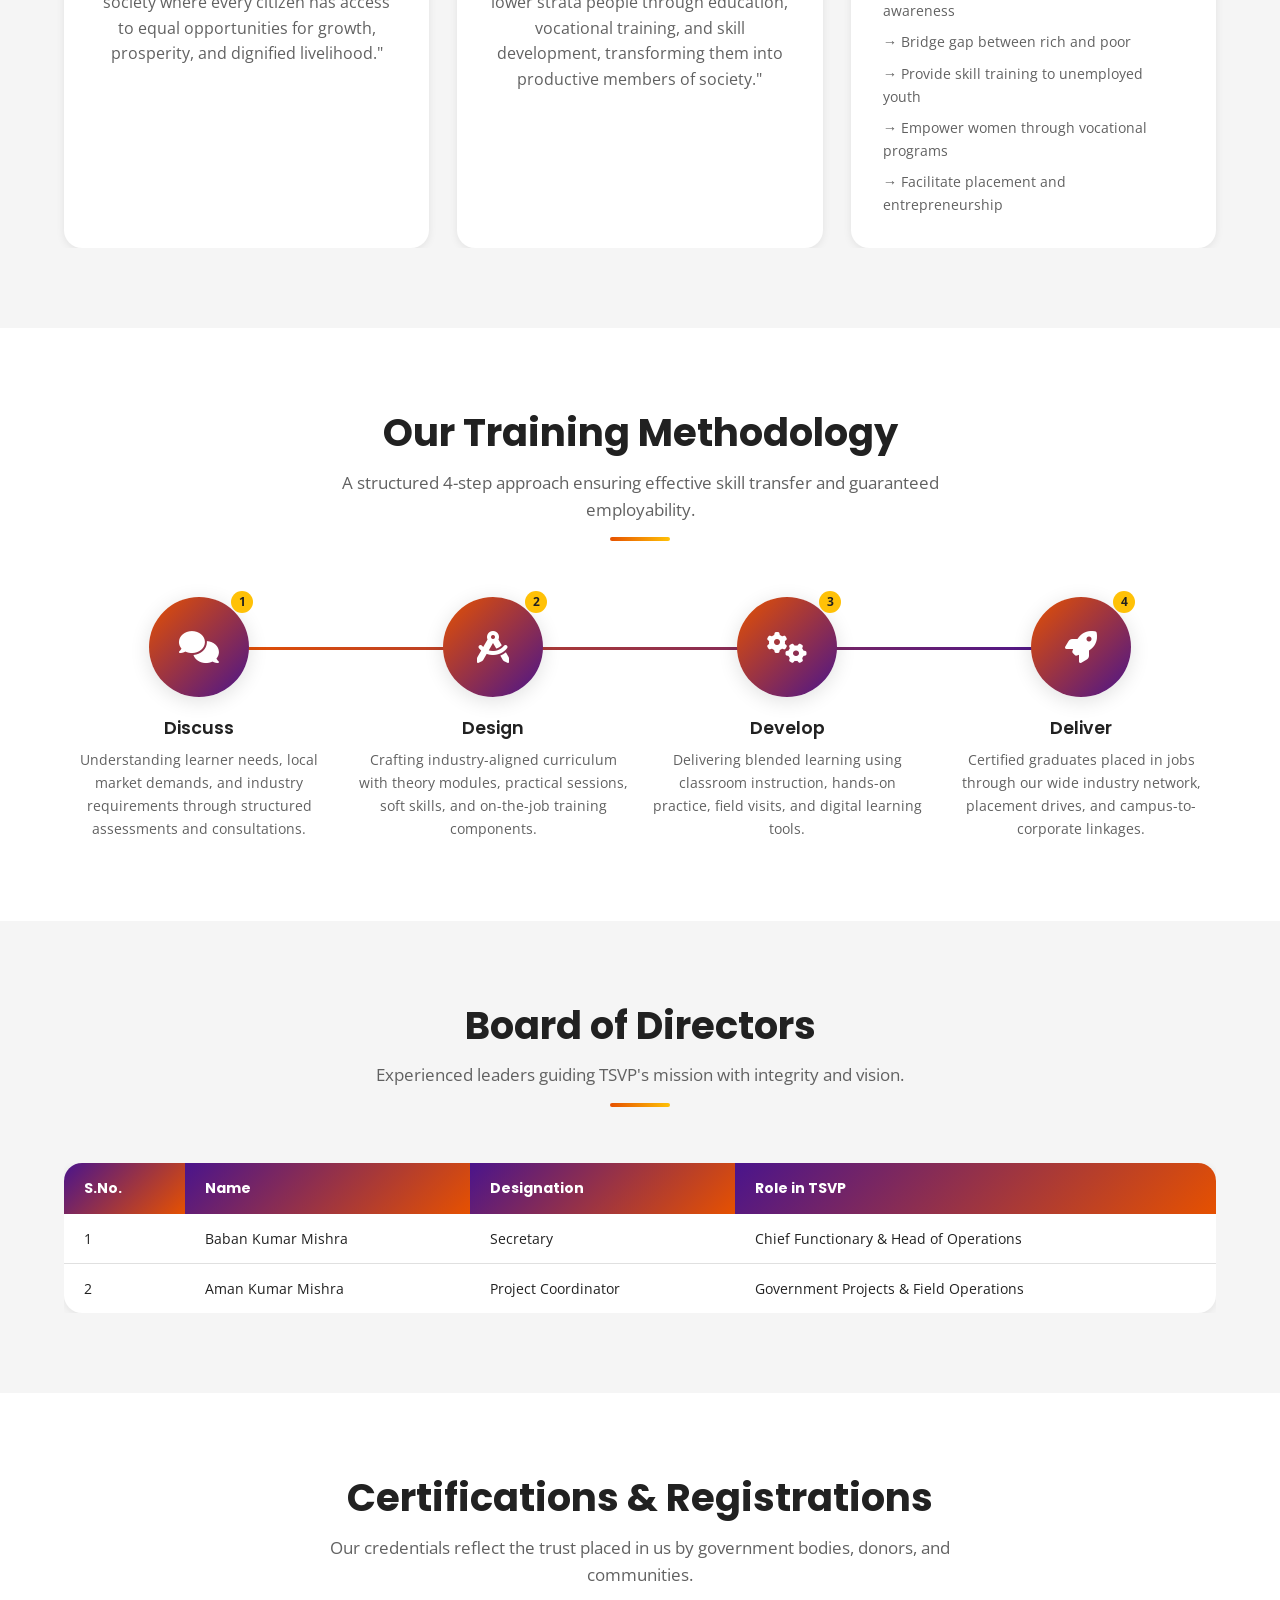
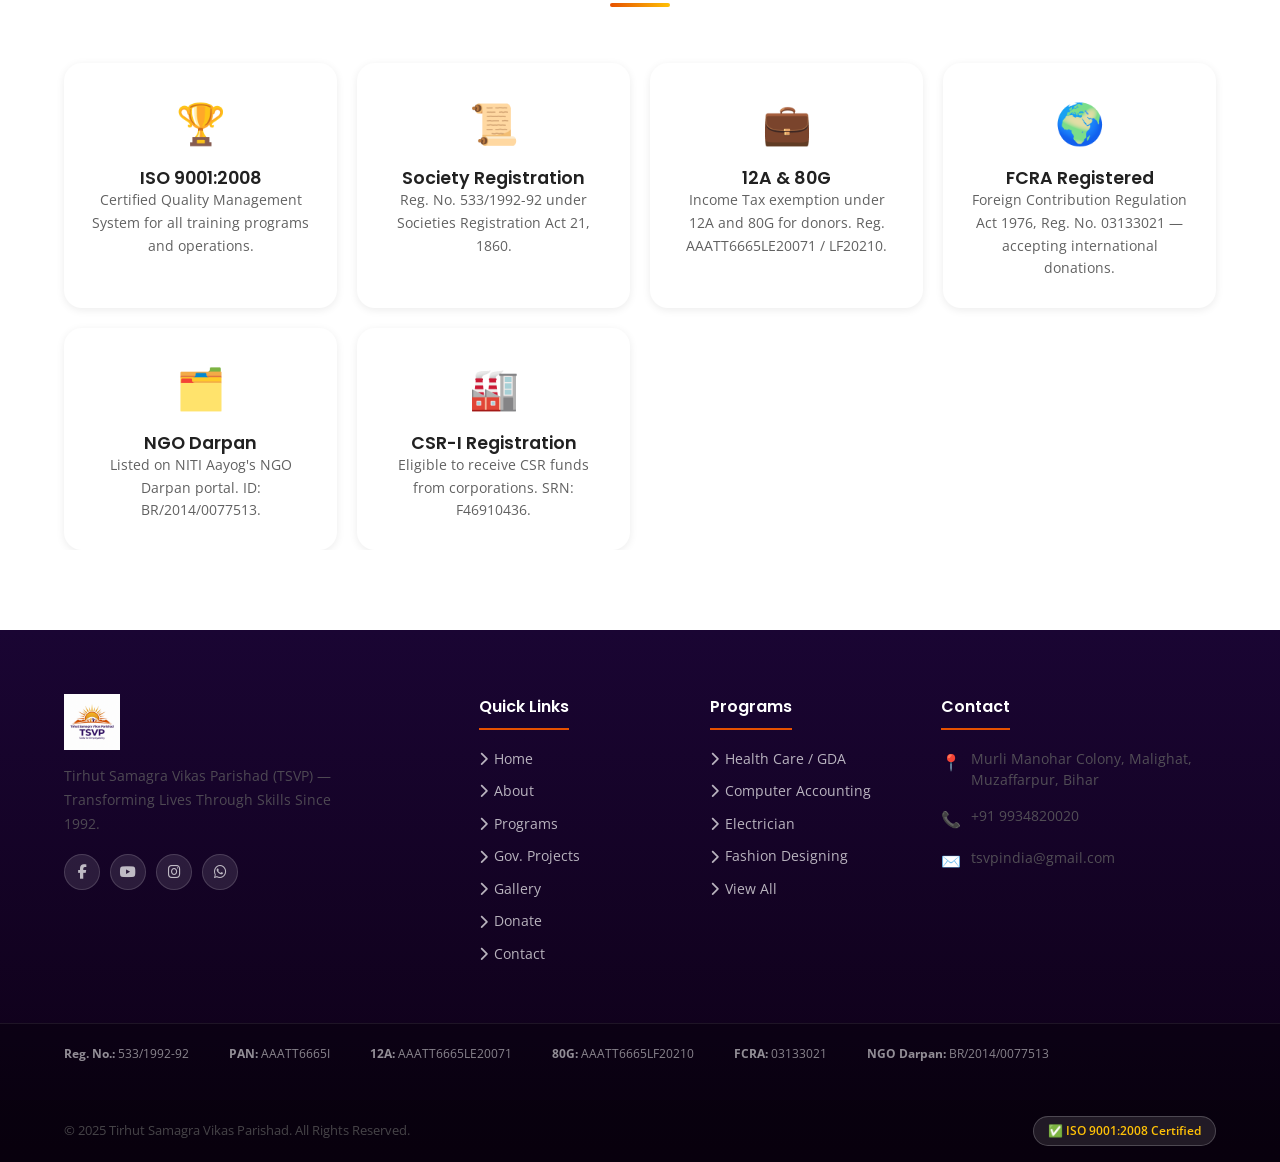
==== commit 0e7a7cd9: "Add Certificate Verification portal and update site-wide navigation" ====
--- a/about.html
+++ b/about.html
@@ -30,6 +30,7 @@
                 <li><a href="projects.html">Gov. Projects</a></li>
                 <li><a href="gallery.html">Gallery</a></li>
                 <li><a href="news.html">News</a></li>
+                <li><a href="verify.html">Verify</a></li>
                 <li><a href="contact.html">Contact</a></li>
                 <li><a href="donate.html" class="navbar-donate-btn">❤️ Donate</a></li>
             </ul>
@@ -43,6 +44,7 @@
         <a href="projects.html">🏛️ Gov. Projects</a>
         <a href="gallery.html">🖼️ Gallery</a>
         <a href="news.html">📰 News &amp; Events</a>
+        <a href="verify.html">✅ Verify Certificate</a>
         <a href="contact.html">📞 Contact</a>
         <a href="donate.html">❤️ Donate Now</a>
     </nav>
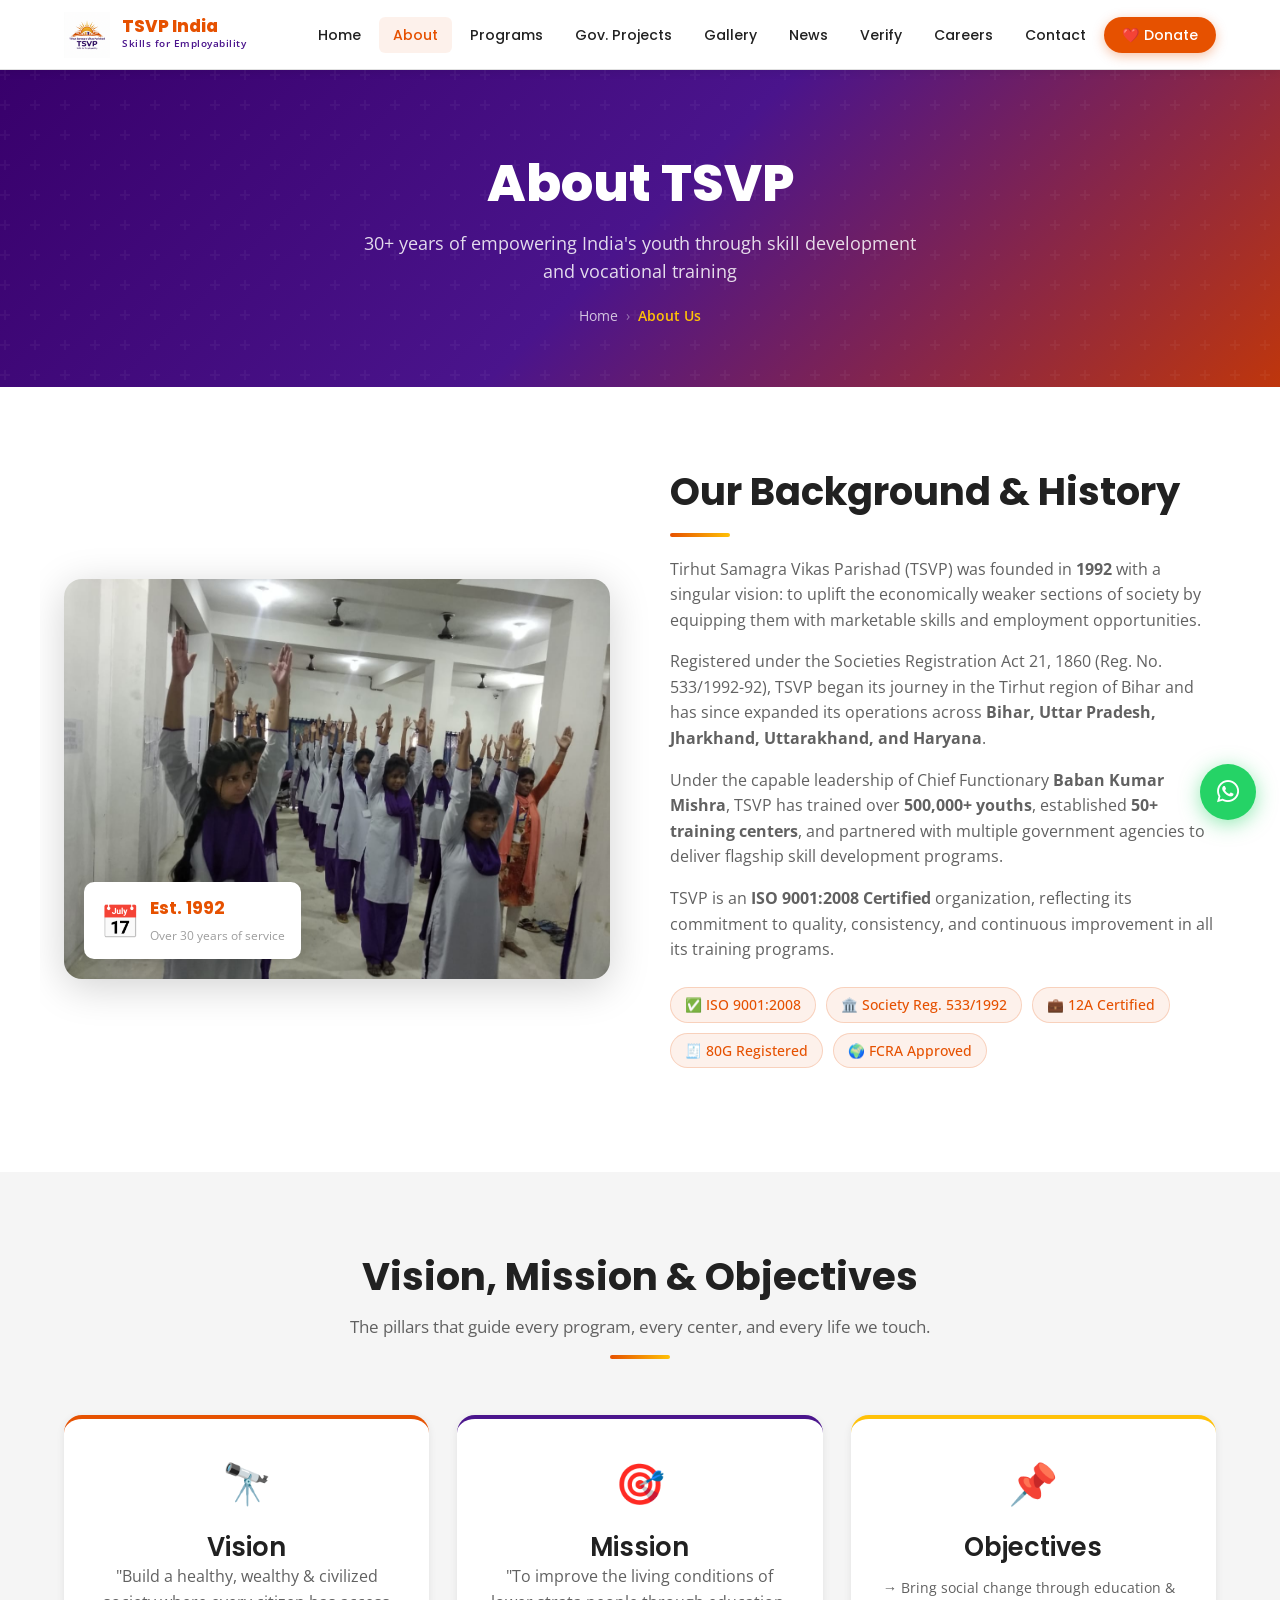
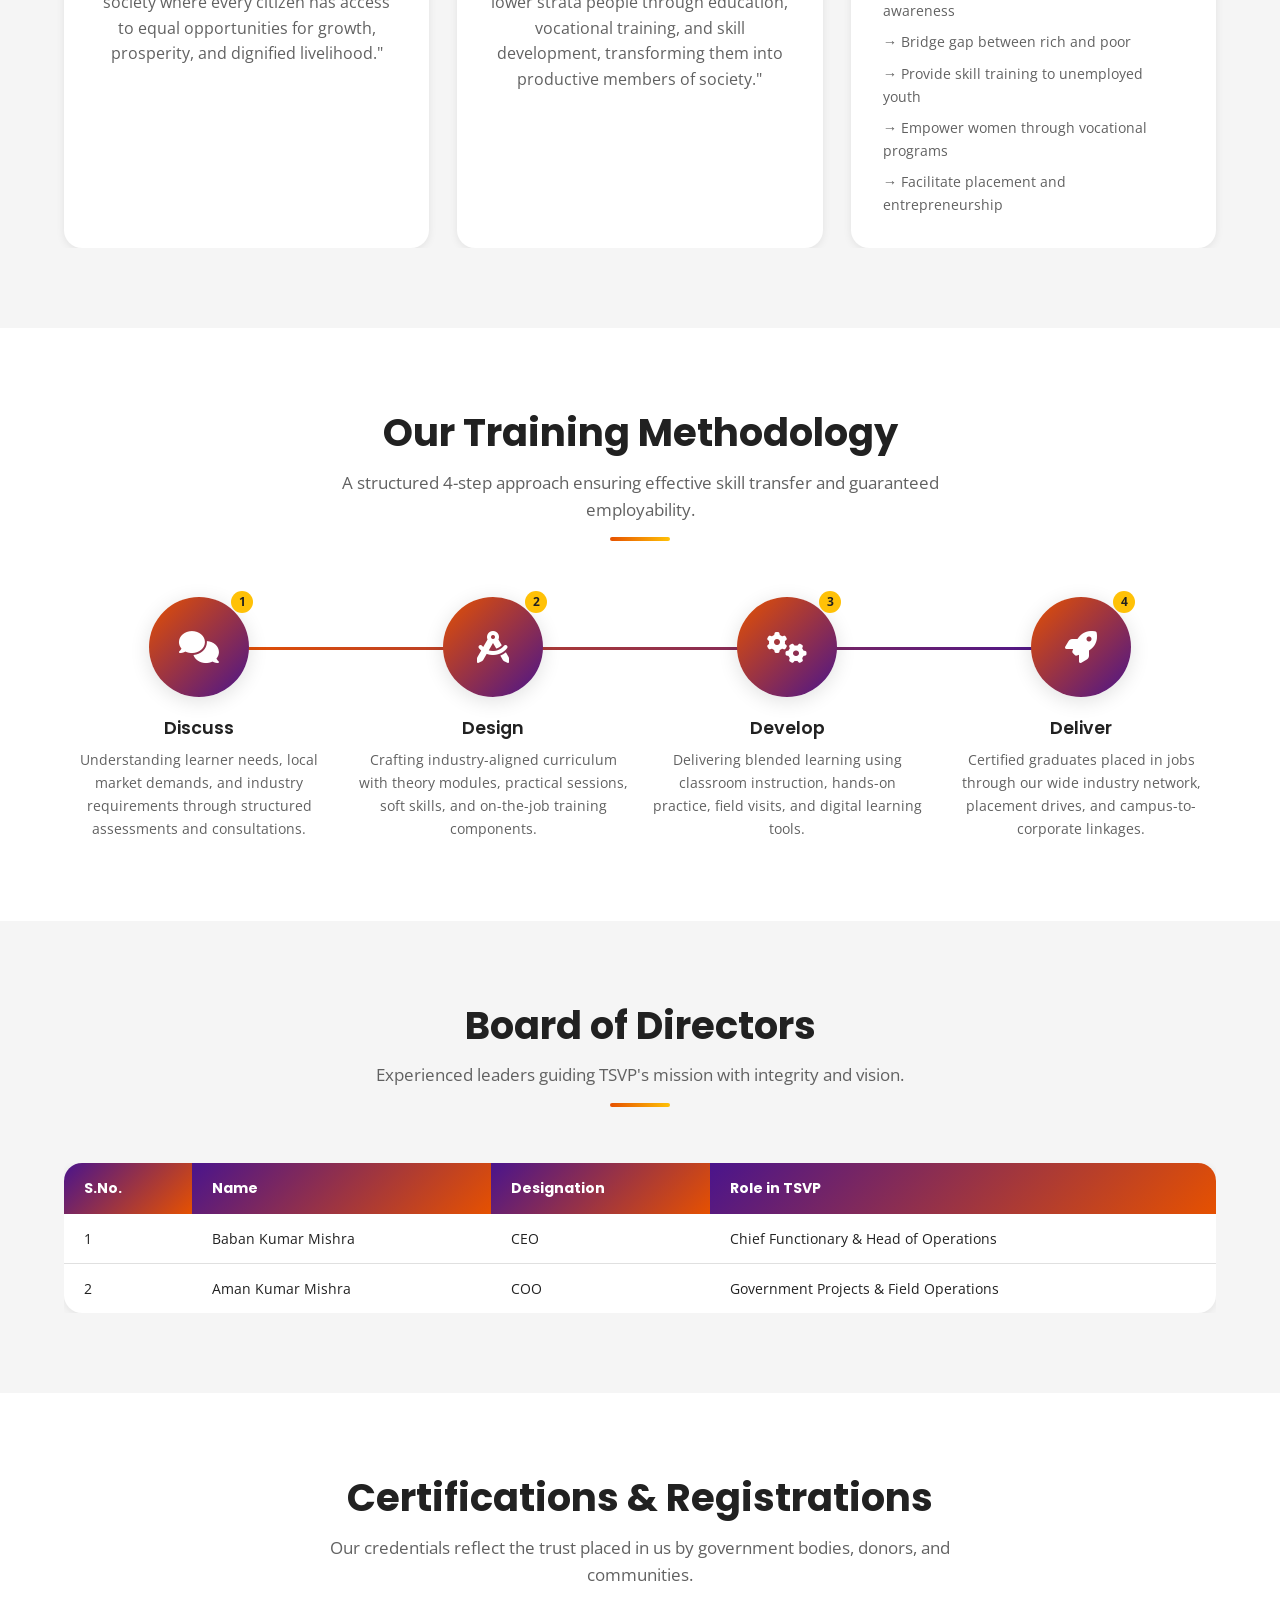
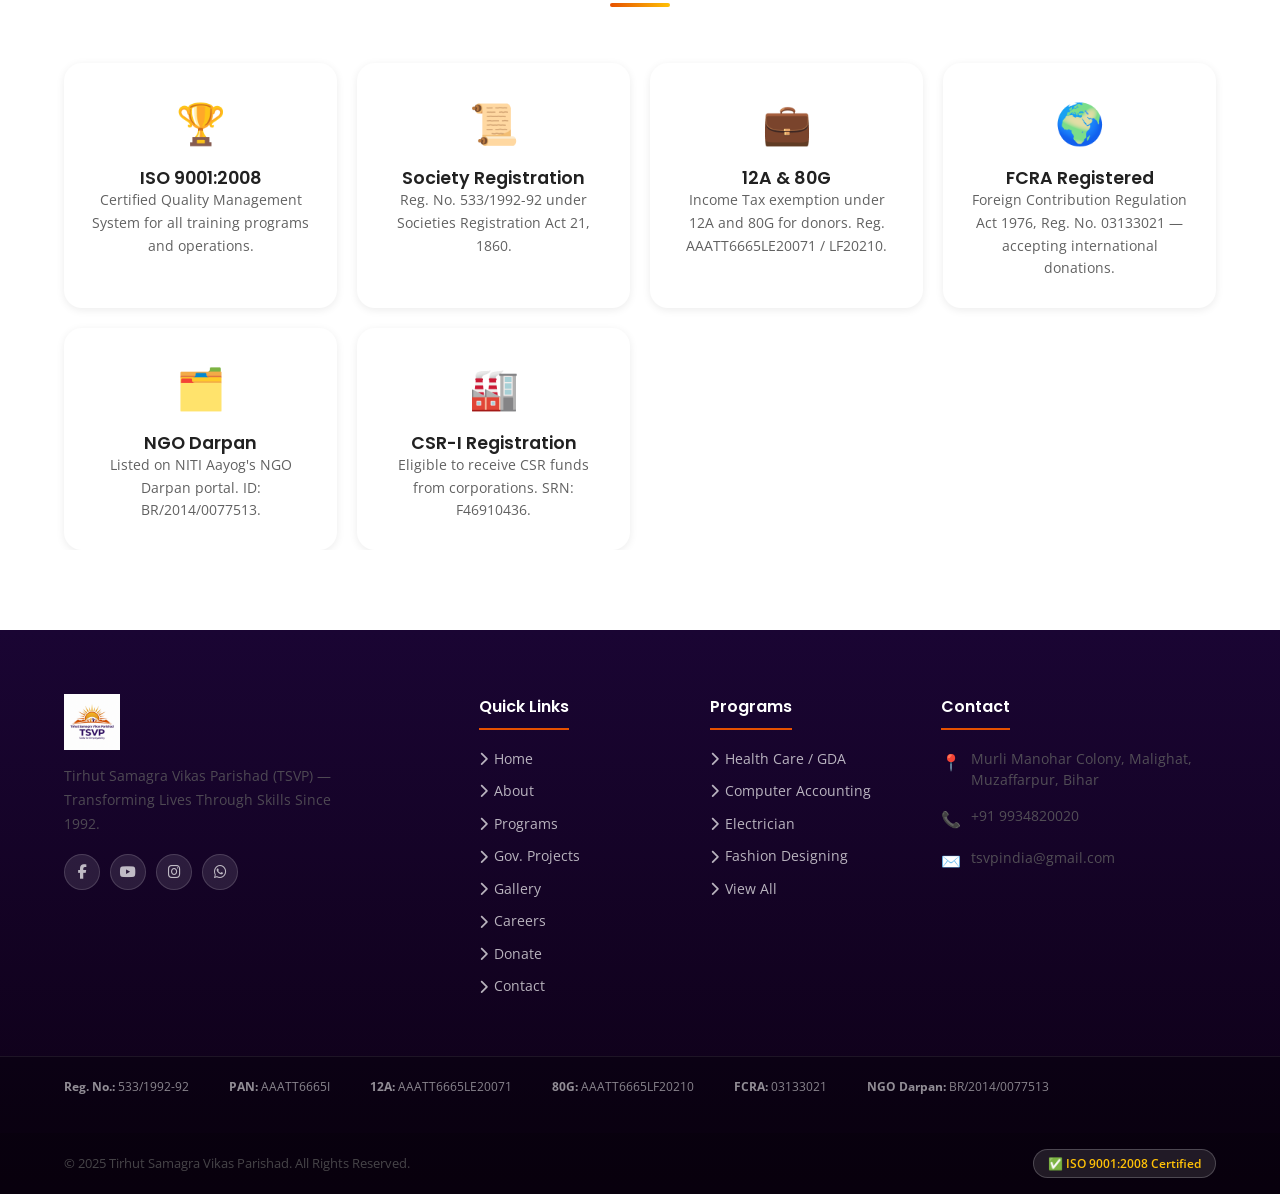
==== commit 0c68f9da: "Site-wide updates: increased years of service, updated CEO/COO roles, and added Careers page" ====
--- a/about.html
+++ b/about.html
@@ -31,6 +31,7 @@
                 <li><a href="gallery.html">Gallery</a></li>
                 <li><a href="news.html">News</a></li>
                 <li><a href="verify.html">Verify</a></li>
+                <li><a href="careers.html">Careers</a></li>
                 <li><a href="contact.html">Contact</a></li>
                 <li><a href="donate.html" class="navbar-donate-btn">❤️ Donate</a></li>
             </ul>
@@ -44,8 +45,9 @@
         <a href="projects.html">🏛️ Gov. Projects</a>
         <a href="gallery.html">🖼️ Gallery</a>
         <a href="news.html">📰 News &amp; Events</a>
-        <a href="verify.html">✅ Verify Certificate</a>
-        <a href="contact.html">📞 Contact</a>
+        <li><a href="verify.html">✅ Verify Certificate</a></li>
+        <li><a href="careers.html">💼 Careers</a></li>
+        <li><a href="contact.html">📞 Contact</a></li>
         <a href="donate.html">❤️ Donate Now</a>
     </nav>
 
@@ -54,7 +56,7 @@
     <section class="page-hero">
         <div class="page-hero-content container">
             <h1>About TSVP</h1>
-            <p>28+ years of empowering India's youth through skill development and vocational training</p>
+            <p>30+ years of empowering India's youth through skill development and vocational training</p>
             <div class="breadcrumb">
                 <a href="index.html">Home</a>
                 <span class="sep">›</span>
@@ -74,7 +76,7 @@
                         <span class="badge-icon">📅</span>
                         <div class="badge-text">
                             <strong>Est. 1992</strong>
-                            <span>Over 28 years of service</span>
+                            <span>Over 30 years of service</span>
                         </div>
                     </div>
                 </div>
@@ -223,13 +225,13 @@
                         <tr>
                             <td>1</td>
                             <td>Baban Kumar Mishra</td>
-                            <td>Secretary</td>
+                            <td>CEO</td>
                             <td>Chief Functionary &amp; Head of Operations</td>
                         </tr>
                         <tr>
                             <td>2</td>
                             <td>Aman Kumar Mishra</td>
-                            <td>Project Coordinator</td>
+                            <td>COO</td>
                             <td>Government Projects &amp; Field Operations</td>
                         </tr>
                     </tbody>
@@ -310,6 +312,7 @@
                         <li><a href="programs.html"><i class="fas fa-chevron-right"></i> Programs</a></li>
                         <li><a href="projects.html"><i class="fas fa-chevron-right"></i> Gov. Projects</a></li>
                         <li><a href="gallery.html"><i class="fas fa-chevron-right"></i> Gallery</a></li>
+                        <li><a href="careers.html"><i class="fas fa-chevron-right"></i> Careers</a></li>
                         <li><a href="donate.html"><i class="fas fa-chevron-right"></i> Donate</a></li>
                         <li><a href="contact.html"><i class="fas fa-chevron-right"></i> Contact</a></li>
                     </ul>
